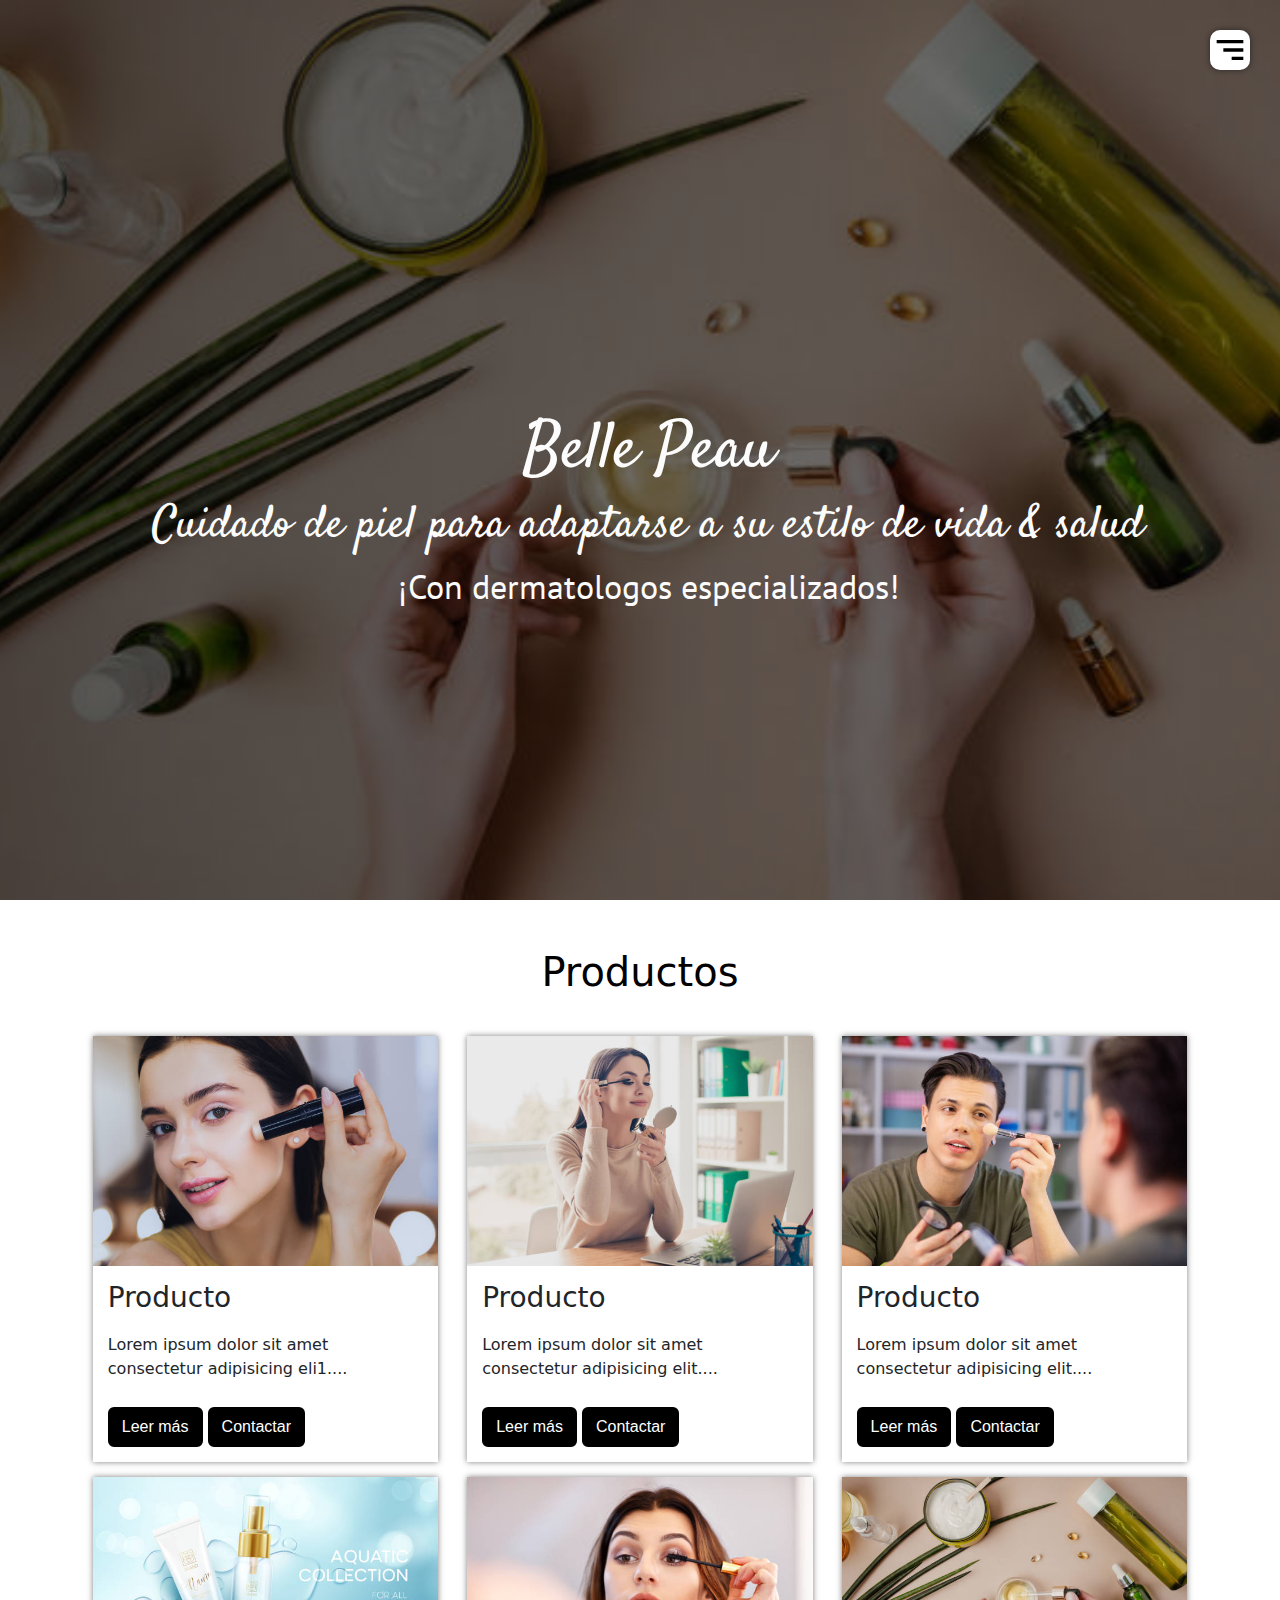
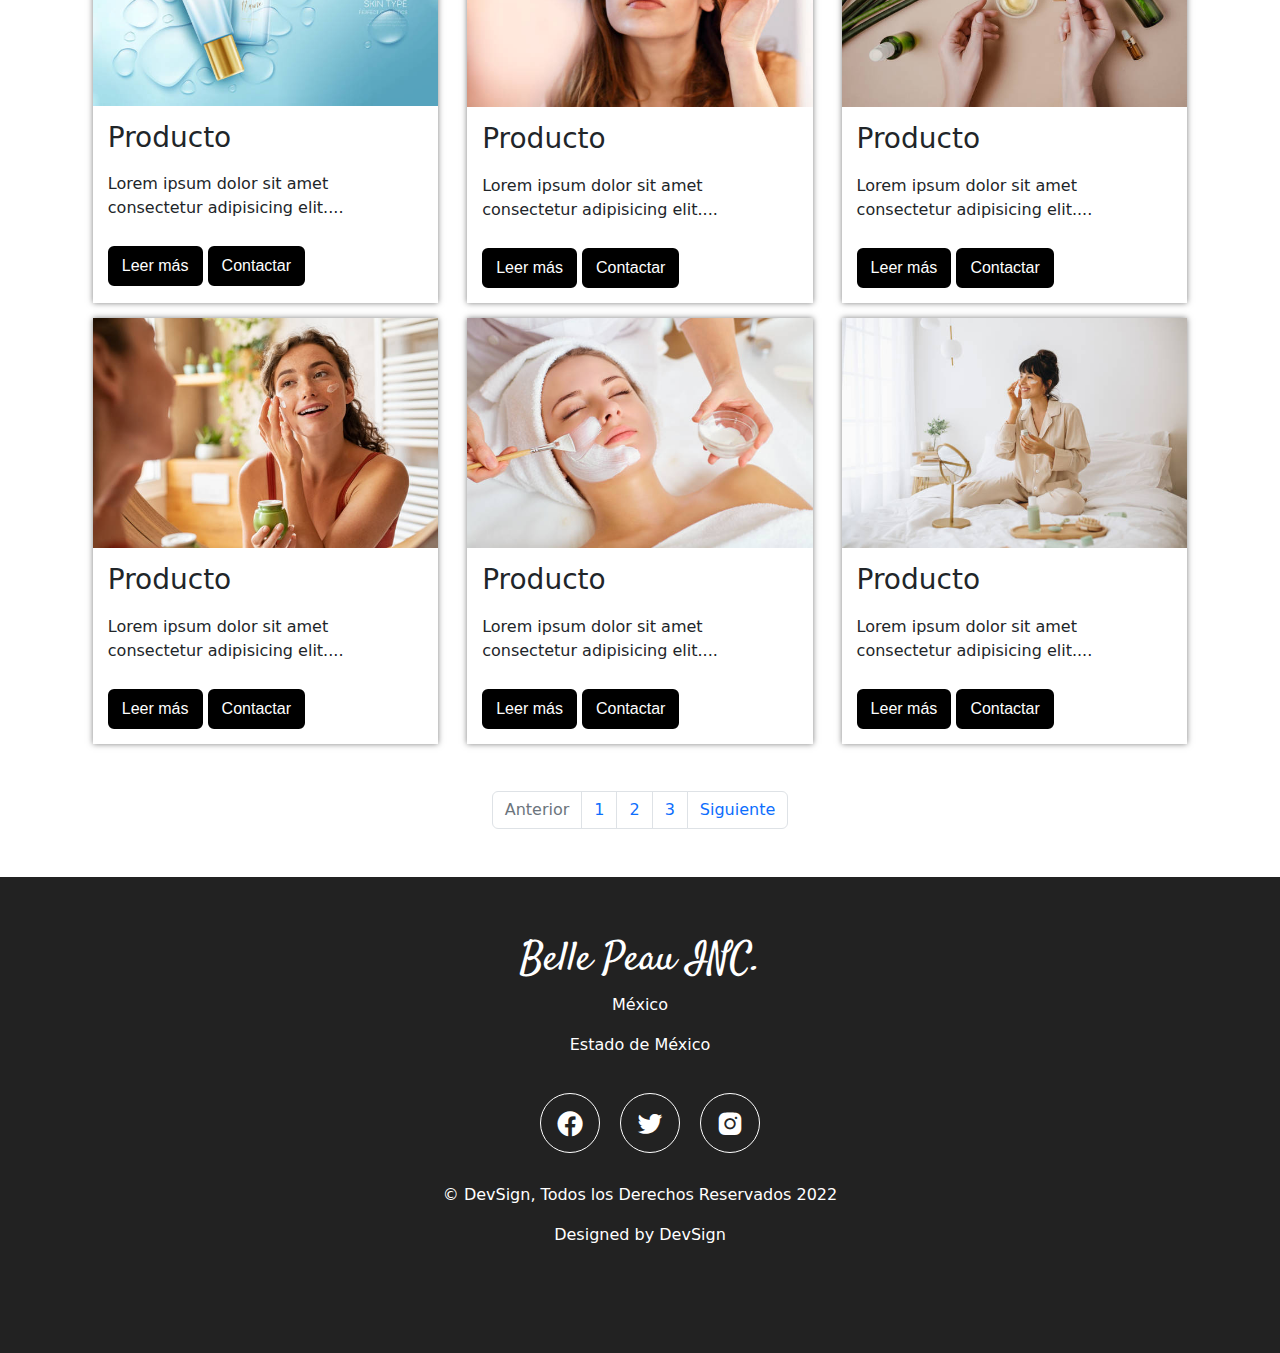
==== views/products/index.html @ 15f1b6f7 "Formularios del Login" ====
<!DOCTYPE html>
<html lang="en">
<head>
    <meta charset="UTF-8">
    <meta http-equiv="X-UA-Compatible" content="IE=edge">
    <meta name="viewport" content="width=device-width, initial-scale=1.0">
    <title>Belle Peau</title>
    <link rel="shortcut icon" href="../../public/img/logo.jpeg">
    <link rel="stylesheet" href="../../public/css/estilos.css">
    <link href='https://unpkg.com/boxicons@2.1.4/css/boxicons.min.css' rel='stylesheet'>

    <link rel="stylesheet" type="text/css"
        href="https://fonts.googleapis.com/css?family=Satisfy|Bree+Serif|Candal|PT+Sans">
    <link rel="stylesheet" type="text/css" href="../../public/fonts/font-awesome.min.css">
    <link rel="preconnect" href="https://fonts.googleapis.com">
    <link rel="preconnect" href="https://fonts.gstatic.com" crossorigin>
    <link href="https://fonts.googleapis.com/css2?family=Open+Sans:wght@300;400;700&display=swap" rel="stylesheet">

    <!-- https://getbootstrap.com/docs/5.2/getting-started/download/ -->
    <link rel="stylesheet" href="../../public/css/bootstrap-5.2.2-dist/css/bootstrap.min.css">
    <script src="./public/css/bootstrap-5.2.2-dist/js/bootstrap.bundle.min.js"></script>
	
</head>
<body>

<!-- HEADER -->
    <header class="header" id="inicio">
        <img src="../../public/img/hamburguesa.svg" alt="" class="hamburger">
        <nav class="menu-navegacion">
            <a href="../../index.html#inicio">Inicio</a>
            <a href="#quienessomos">¿Quiénes somos?</a>
            <a href="#antecedentes">Antecedentes</a>
            <a href="#mision">Misión</a>
            <a href="#vision">Visión</a>
            <a href="../../views/products/index.html">Productos</a>
            <a href="#contacto">Contacto</a>
            <a href="../../views/auth/sign-in.html#login">Iniciar Sesión</a>
        </nav>
        <div class="contenedor head">
            <h1 class="logo-name">Belle Peau</h1>
            <h2>Cuidado de piel para adaptarse a su estilo de vida & salud</h2>
            <p>¡Con dermatologos especializados!</p>
        </div>
    </header>
<!-- / HEADER -->
    <main>
        <section class="productos" id="portafolio">
            <div class="contenedor">
                <h2 class="subtitulo mt-5" id="productos">Productos</h2>

                <div class="contenedor-grid">
                    <div class="grid-group">
                        <img src="../../public/img/20.png" alt="" class="group-img">
                        <div class="group-text">
                            <h3>Producto</h3>
                            <p>Lorem ipsum dolor sit amet consectetur adipisicing eli1....</p>
                            <button class="boton boton-000"><a href="show.html?producto=2065#menu" class="text-decoration-none text-reset">Leer más</a></button>
                            <button class="boton boton-000">Contactar</button>
                        </div>
                    </div>
                    <div class="grid-group">
                        <img src="../../public/img/21.png" alt="" class="group-img">
                        <div class="group-text">
                            <h3>Producto</h3>
                            <p>Lorem ipsum dolor sit amet consectetur adipisicing elit....</p>
                            <button class="boton boton-000"><a href="show.html?producto=2065#menu" class="text-decoration-none text-reset">Leer más</a></button>
                            <button class="boton boton-000">Contactar</button>
                        </div>
                    </div>
                    <div class="grid-group">
                        <img src="../../public/img/28.png" alt="" class="group-img">
                        <div class="group-text">
                            <h3>Producto</h3>
                            <p>Lorem ipsum dolor sit amet consectetur adipisicing elit....</p>
                            <button class="boton boton-000"><a href="show.html?producto=2065#menu" class="text-decoration-none text-reset">Leer más</a></button>
                            <button class="boton boton-000">Contactar</button>
                        </div>
                    </div>
                    <div class="grid-group">
                        <img src="../../public/img/60.png" alt="" class="group-img">
                        <div class="group-text">
                            <h3>Producto</h3>
                            <p>Lorem ipsum dolor sit amet consectetur adipisicing elit....</p>
                            <button class="boton boton-000"><a href="show.html?producto=2065#menu" class="text-decoration-none text-reset">Leer más</a></button>
                            <button class="boton boton-000">Contactar</button>
                        </div>
                    </div>
                    <div class="grid-group">
                        <img src="../../public/img/34.png" alt="" class="group-img">
                        <div class="group-text">
                            <h3>Producto</h3>
                            <p>Lorem ipsum dolor sit amet consectetur adipisicing elit....</p>
                            <button class="boton boton-000"><a href="show.html?producto=2065#menu" class="text-decoration-none text-reset">Leer más</a></button>
                            <button class="boton boton-000">Contactar</button>
                        </div>
                    </div>
                    <div class="grid-group">
                        <img src="../../public/img/35.png" alt="" class="group-img">
                        <div class="group-text">
                            <h3>Producto</h3>
                            <p>Lorem ipsum dolor sit amet consectetur adipisicing elit....</p>
                            <button class="boton boton-000"><a href="show.html?producto=2065#menu" class="text-decoration-none text-reset">Leer más</a></button>
                            <button class="boton boton-000">Contactar</button>
                        </div>
                    </div>
                    <div class="grid-group">
                        <img src="../../public/img/36.png" alt="" class="group-img">
                        <div class="group-text">
                            <h3>Producto</h3>
                            <p>Lorem ipsum dolor sit amet consectetur adipisicing elit....</p>
                            <button class="boton boton-000"><a href="show.html?producto=2065#menu" class="text-decoration-none text-reset">Leer más</a></button>
                            <button class="boton boton-000">Contactar</button>
                        </div>
                    </div>
                    <div class="grid-group">
                        <img src="../../public/img/37.png" alt="" class="group-img">
                        <div class="group-text">
                            <h3>Producto</h3>
                            <p>Lorem ipsum dolor sit amet consectetur adipisicing elit....</p>
                            <button class="boton boton-000"><a href="show.html?producto=2065#menu" class="text-decoration-none text-reset">Leer más</a></button>
                            <button class="boton boton-000">Contactar</button>
                        </div>
                    </div>
                    <div class="grid-group">
                        <img src="../../public/img/44.png" alt="" class="group-img">
                        <div class="group-text">
                            <h3>Producto</h3>
                            <p>Lorem ipsum dolor sit amet consectetur adipisicing elit....</p>
                            <button class="boton boton-000"><a href="show.html?producto=2065#menu" class="text-decoration-none text-reset">Leer más</a></button>
                            <button class="boton boton-000">Contactar</button>
                        </div>
                    </div>
                </div>
                <div class="paginacion mb-5">
                    <nav aria-label="Page navigation example">
                        <ul class="pagination justify-content-center">
                            <li class="page-item disabled">
                                <a class="page-link">Anterior</a>
                            </li>
                            <li class="page-item"><a class="page-link" href="../../views/products/index.html#productos">1</a></li>
                            <li class="page-item"><a class="page-link" href="../../views/products/index.html#productos">2</a></li>
                            <li class="page-item"><a class="page-link" href="../../views/products/index.html#productos">3</a></li>
                            <li class="page-item">
                                <a class="page-link" href="#">Siguiente</a>
                            </li>
                        </ul>
                    </nav>
                </div>
            </div>
        </section>
        <section class="imagen-light">
            <img src="../../public/img/closeLight.svg" alt="" class="close">
            <img src="../../public/img/35.png" alt="" class="agregar-imagen">
        </section>
    </main>
    
<!-- FOOTER -->
    <footer id="contacto">
        <div class="contenedor footer-content">
            <div class="contact-us">
                <h2 class="brand text-center">Belle Peau INC.</h2>
                <p class="text-center">México</p>
                <p class="text-center">Estado de México</p>
            </div>
            <div class="social-media">
                <a href="./" class="social-media-icon">
                    <i class='bx bxl-facebook-circle'></i>
                </a>
                <a href="./" class="social-media-icon">
                    <i class='bx bxl-twitter'></i>
                </a>
                <a href="./" class="social-media-icon">
                    <i class='bx bxl-instagram-alt'></i>
                </a>
            </div>
            <div class="credits">
                <p class="text-center">&copy; DevSign, Todos los Derechos Reservados 2022</p>
                <p class="text-center">Designed by <a href="#">DevSign</a></p>
            </div>
        </div>
    </footer>
<!-- / FOOTER -->

<!-- JavaScript -->
    <script src="../../public/js/menu.js"></script>
    <script src="../../public/js/lightbox.js"></script>
<!-- / JavaScript -->

<!-- BOOTSTRAP -->
    <script src="https://cdn.jsdelivr.net/npm/@popperjs/core@2.11.6/dist/umd/popper.min.js" integrity="sha384-oBqDVmMz9ATKxIep9tiCxS/Z9fNfEXiDAYTujMAeBAsjFuCZSmKbSSUnQlmh/jp3" crossorigin="anonymous"></script>
    <script src="https://cdn.jsdelivr.net/npm/bootstrap@5.2.2/dist/js/bootstrap.min.js" integrity="sha384-IDwe1+LCz02ROU9k972gdyvl+AESN10+x7tBKgc9I5HFtuNz0wWnPclzo6p9vxnk" crossorigin="anonymous"></script>
<!-- / BOOTSTRAP -->

</body>
</html>
---- public/css/estilos.css ----
*{
    margin: 0;
    padding: 0;
    box-sizing: border-box;
}
:root{
    scroll-behavior: smooth;
}

body{
    line-height: 1.52;
    color: #717f86;
    font-size: 16px;
	font-family: 'Open Sans', sans-serif;
    font-weight: 400;
}
.header{
    font-size: 1.25rem;
    padding-top: 1.5rem;
    padding-bottom: 1.5rem;
    padding-left: 1rem;
}
    .header a{
        margin-left: 20px;
    }
    /* BOTONES */
    .boton {
        padding-top: 0.375rem;
        padding-bottom: 0.375rem;
        padding-right: 0.75rem;
        padding-left: 0.75rem;
        font-size: 1rem;
        font-family: 'Roboto', sans-serif;
        font-weight: normal;
        border-radius: 0.375rem;
        border: 2px solid;
        cursor: pointer;
    }
        .boton-000{
            background-color:  #000;
            color: #fff;
            border-color: #000;
        }
        .boton-000:hover{
            background-color: #fff;
            color: #000;
        }
        .boton-222{
            background-color:  #222;
            color: #fff;
            border-color: #222;
        }
        .boton-222:hover{
            background-color: #fff;
            color: #222;
        }

.contenedor{
    width: 90%;
    max-width: 1200px;
    overflow: hidden;
    margin: auto;
}

header{
    height: 100vh;
    background-image: linear-gradient(to right, rgba(0, 0, 0, 0.61) 0%, rgba(0, 0, 0, 0.5) 100%), url(../img/35.png);
    background-repeat: no-repeat;
    background-size: cover;
    background-attachment: fixed;
    background-position: center;
}
.logo-name{
    font-family: 'Satisfy', sans-serif;
    font-size: 65px;
    margin-top: 140px;
    color: #fcfcfc;
    font-weight: 500;
}
.head{
    text-align: center;
    padding: 0;
    height: 100%;
    display: flex;
    justify-content: center;
    align-items: center;
    flex-direction: column;
    color: #fff;
    font-family: 'Satisfy', sans-serif;
    font-size: 45px;
}
    .head h2{
        font-size: 45px;
        color: #fcfcfc;
        font-weight: 500;
    }
    .head p{
        font-family: 'PT Sans', sans-serif;
        color: #fcfcfc;
        font-size: 34px;
    }
    .head p{
        font-family: 'PT Sans', sans-serif;
        color: #fcfcfc;
        font-size: 34px;
    }
.head .search input{
    background: rgba(0, 0, 0, 0.247);
    font-size: 20px;
}

.hamburger{
    position: fixed;
    top: 30px;
    right: 30px;
    background: #fff;
    width: 40px;
    height: 40px;
    cursor: pointer;
    border-radius: 10px;
    box-shadow: 0 0 6px rgba(0, 0, 0, .5);
}

.menu-navegacion{
    position: fixed;
    top: 0;
    right: 0;
    width: 30vw;
    height: 100%;
    background-image: linear-gradient(to top, #101011 0%, rgba(0,0,0) 100%);
    display: flex;
    flex-direction: column;
    justify-content: space-evenly;
    align-items: center;
    transition: transform .3s ease-in-out;
    transform: translate(110%);
    box-shadow: 0 0 6px rgba(0, 0, 0, .5);
}
.menu-navegacion a{
    color: #fff;
    text-decoration: none;
    text-align: center;
}
    .menu-navegacion a:hover{
        color: #fff;
        font-weight: bold;
    }

.spread{
    transform: translate(0);
}

.titulo{
    font-size: 60px;
    margin-bottom: 15px;
}

.copy{
    font-weight: 300;
    font-size: 25px;
}

/* Nuestro  servicio */
.subtitulo{
    text-align: center;
    font-weight: 300;
    color: #000000;
    margin-bottom: 40px;
    font-size: 40px;
}

.contenedor-servicio{
    display: flex;
    justify-content: space-evenly;
    align-items: center;
    flex-wrap: wrap;
}

.contenedor-servicio img{
    width: 40%;
}

.checklist-servicio{
    width: 45%;
}

.service{
    margin-bottom: 20px;
}

.n-service{
    margin-bottom: 7px;
    color: #9f8ad0;
}

.number{
    display: inline-block;
    background-image: linear-gradient(to top, #a18cd1 0%, #fbc2eb 100%);
    width: 30px;
    height: 30px;
    color: #fff;
    text-align: center;
    border-radius: 50%;
    font-weight: 700;
    line-height: 30px;
    margin-right: 5px;
}

.gallery{
    background: #f2f2f2;
}

.contenedor-galeria{
    display: flex;
    justify-content: space-evenly;
    flex-wrap: wrap;
}
/* PRODUCTOS */
.productos{
    background: #fff;
}
.contenedor-grid{
    display: flex;
    justify-content: space-evenly;
    flex-wrap: wrap;
}
.contenedor-grid .grid-group{
    background-color: #fff;
    object-fit: cover;
    width: 30%;
    display: block;
    margin-bottom: 15px;
    box-shadow: 0 0 6px rgba(0, 0, 0, .5);
}
    .grid-group .group-img{
        width: 100%;
        cursor: pointer;
    }
    .grid-group .group-text{
        margin: 15px;
    }
        .group-text p{
            padding-top: 10px;
            padding-bottom: 10px;
        }
.paginacion{
    margin-top: 2rem;
}
/* / PRODUCTOS */
.img-galeria{
    object-fit: cover;
    width: 30%;
    display: block;
    margin-bottom: 15px;
    box-shadow: 0 0 6px rgba(0, 0, 0, .5);
    cursor: pointer;
}
.imagen-light{
    position: fixed;
    background: rgba(0, 0, 0, .6);
    width: 100%;
    height: 100%;
    top: 0;
    left: 0;
    display: flex;
    justify-content: center;
    align-items: center;
    transform: translate(100%);
    transition: tran sform .2s ease-in-outx;
}

.show{
    transform: translate(0);
}
.agregar-imagen{
    object-fit: cover;
    width: 60%;
    border-radius: 10px;
    transform: scale(0);
    transition: transform .3s .2;
}

.showImage{
    transform: scale(1);
}

.close{
    position: absolute;
    top: 15px;
    right: 15px;
    width: 40px;
    cursor: pointer;
}

.experts{
    display: flex;
    justify-content: space-evenly;
    align-items: center;
    flex-wrap: wrap;
}
.cont-expert{
    width: 30%;
    text-align: center;
    margin-bottom: 20px;
}

.cont-expert img{
    width: 80%;
    display: block;
    margin: 0 auto;
}

.n-expert{
    display: inline-block;
    margin-top: 20px;
    width: 100%;
    font-weight: 400;
}

/* Footer */

footer{
    background: #222;
    padding-bottom: 0.1px;
}

.footer-content{
    display: flex;
    justify-content: space-between;
    align-items: center;
    flex-wrap: wrap;
    padding-top: 60px;
    padding-bottom: 40px;
}

.contact-us{
    width: 100%;
    color: #fff;
}

.brand{
    font-weight: 500;
    font-size: 40px;
    font-family: 'Satisfy', sans-serif;
}

.brand+p{
    font-weight: 500;
}

.social-media{
    width: 100%;
    display: flex;
    justify-content: center;
    margin-top: 20px;
}
.social-media-icon{
    display: inline-block;
    margin-left: 20px;
    width: 60px;
    height: 60px;
    border: 1px solid #fff;
    border-radius: 50%;
    text-align: center;
    color: #fff;
}

.social-media-icon:hover{
    background: #fff;
    color: #222;
}

.social-media-icon i{
    font-size: 30px;
    line-height: 60px;
}
.credits{
    width: 100%;
    color: #fff;
    padding-top: 30px;
    padding-bottom: 50px;
}
.credits a{
    text-decoration: none;
    color: #fff;
}

.line{
    width: 90%;
    max-width: 1200px;
    margin: 0 auto;
    height: 2px;
    background: #fff;
    margin-bottom: 60px;
}

.logo200{
    width: 200px;
    height: 200px;
}
.col-centered{
    float: none; margin: 0 auto; 
}

@media screen and (max-width: 900px){
    .contenedor-grid .grid-group{
        width: 45%;
    }
}
@media screen and (max-width:800px){
    .menu-navegacion{
        width: 50vw;
    }

    .titulo{
        font-size: 40px;
    }
    .contenedor-servicio img{
        width: 80%;
        margin-bottom: 40px;
    }

    .checklist-servicio{
        width: 80%;
    }

    .service{
        margin-bottom: 30px;
    }

    .agregar-imagen{
        width: 80%;
    }

    .img-galeria{
        width: 45%;
    }

    .cont-expert{
        width: 80%;
    }

    .footer-content{
        justify-content: center;
    }

    .social-media {
        width: 80%;
        justify-content: space-evenly;
    }

    .social-media-icon{
        margin-left: 0;
    }

    .social-media i{
        margin-left: 0;
    }

    .contact-us{
        text-align: center;
        width: 80%;
        margin-bottom: 40px;
    }
}
@media screen and (max-width:720px){
    .contenedor-grid .grid-group{
        width: 95%;
    }
}
@media screen and (max-width:540px){
}
@media screen and (max-width:300px){
    .menu-navegacion{
        width: 65vw;
    }

    .hamburger{
        top: 20px;
        right: 20px;
    }

    .titulo{
        font-size: 30px;
    }

    .subtitulo{
        font-size: 30px;
    }

    .agregar-imagen{
        width: 95%;
    }

    .img-galeria{
        width: 95%;
    }

    .social-media{
        width: 100%;
    }

    .contact-us{
        width: 90%;
    }
}
/* ESTILOS TIPO TAILWINDCSS */
.text-left{
    text-align: left;
}
.text-center{
    text-align: center;
}
.text-right{
    text-align: right;
}
.text-justify{
    text-align: justify;
}
.text-start{
    text-align: start;
}
.text-end{
    text-align: end;
}
/* PADDING */
    /* TOP */
        .pt-2{padding-top: 0.5rem;}
        .pt-4{padding-top: 1rem;}
        .pt-5{padding-top: 1.25rem;}
    /* BOTTOM */
        .pb-2{padding-bottom: 0.5rem;}
        .pb-4{padding-bottom: 1rem;}
        .pb-5{padding-bottom: 1.25rem;}
/* MARGIN */
    /* TOP */
        .mt-5{margin-top: 1.25rem;}
    /* BOTTOM */
        .mb-5{margin-bottom: 1.25rem;}
/* ESTILOS CSS FUERA DE CURSO */
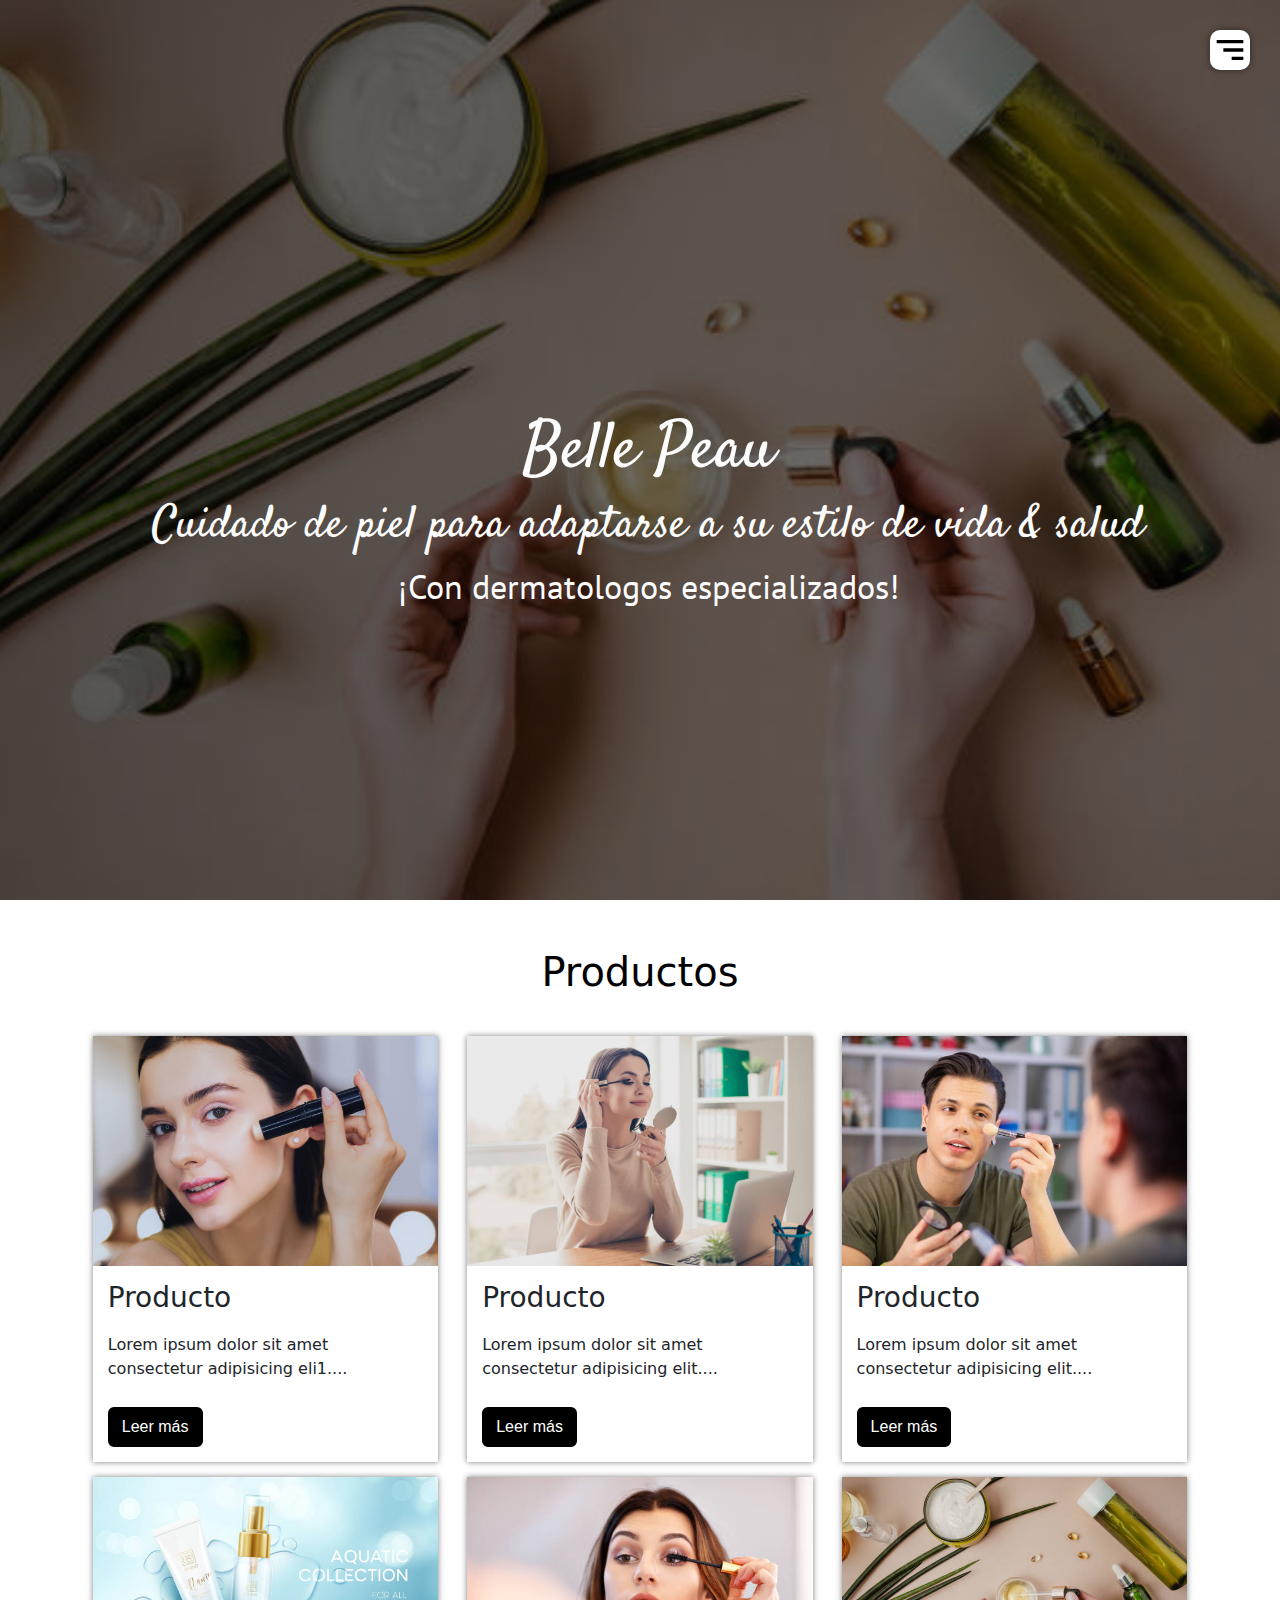
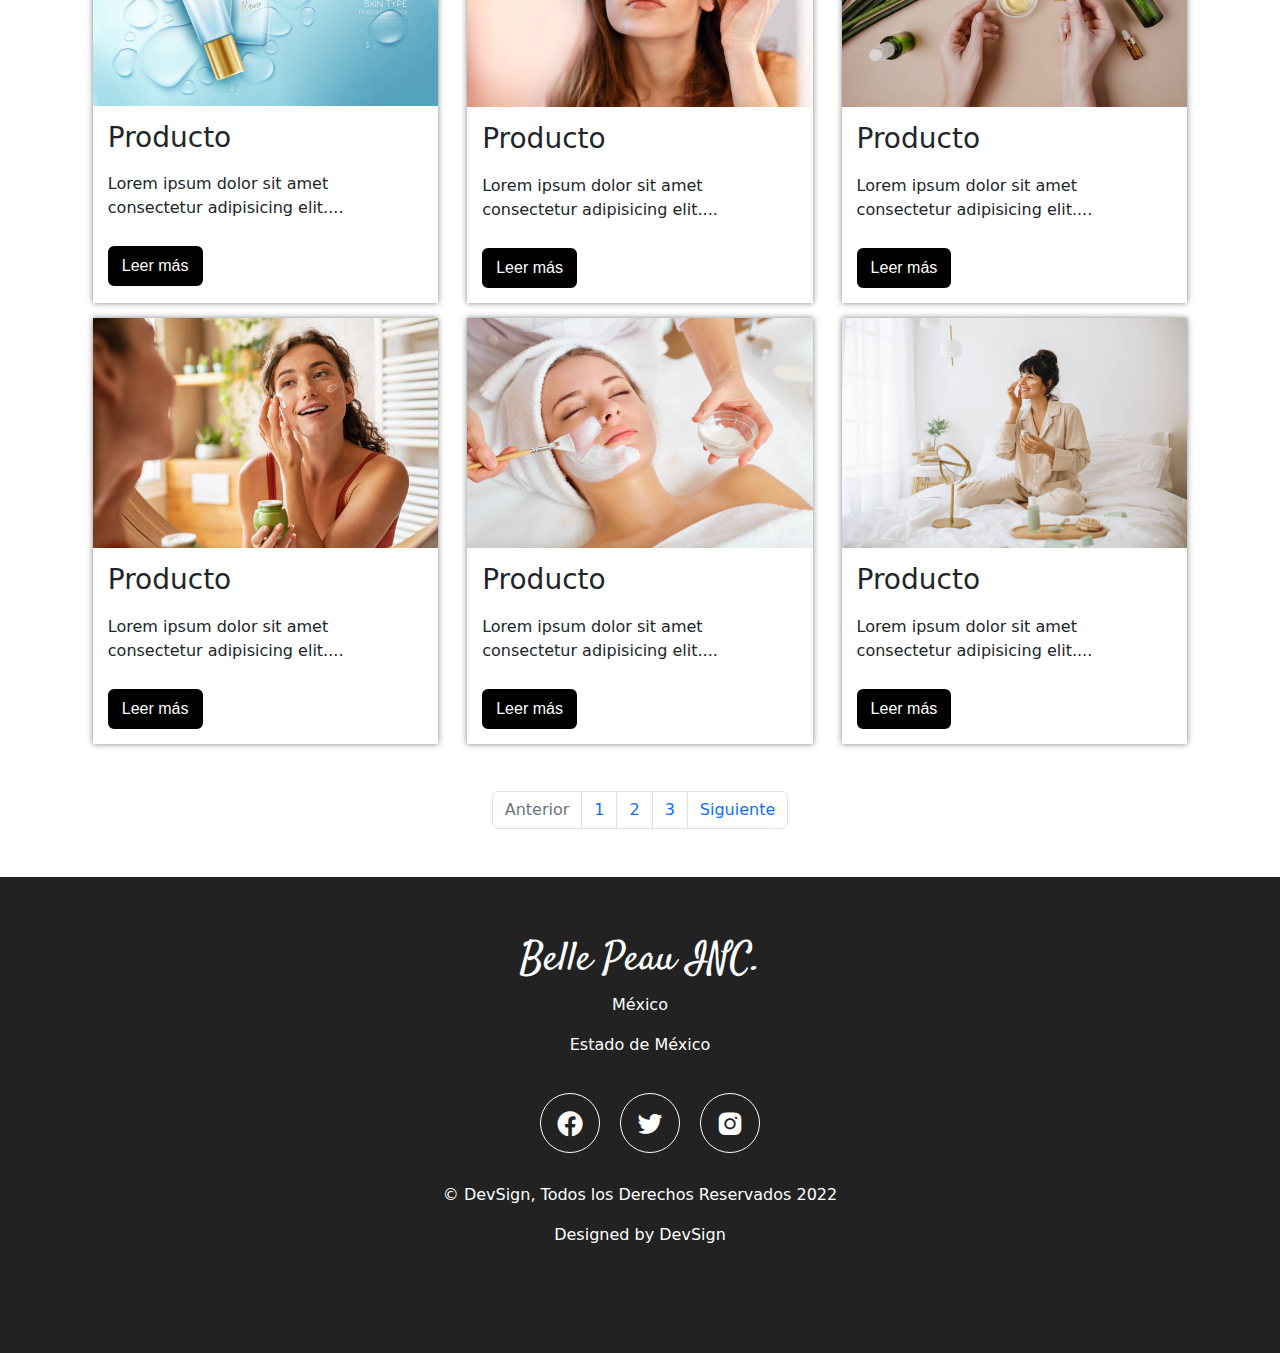
==== commit 1f8edba1: "Correciones del logueo" ====
--- a/views/products/index.html
+++ b/views/products/index.html
@@ -55,7 +55,6 @@
                             <h3>Producto</h3>
                             <p>Lorem ipsum dolor sit amet consectetur adipisicing eli1....</p>
                             <button class="boton boton-000"><a href="show.html?producto=2065#menu" class="text-decoration-none text-reset">Leer más</a></button>
-                            <button class="boton boton-000">Contactar</button>
                         </div>
                     </div>
                     <div class="grid-group">
@@ -64,7 +63,6 @@
                             <h3>Producto</h3>
                             <p>Lorem ipsum dolor sit amet consectetur adipisicing elit....</p>
                             <button class="boton boton-000"><a href="show.html?producto=2065#menu" class="text-decoration-none text-reset">Leer más</a></button>
-                            <button class="boton boton-000">Contactar</button>
                         </div>
                     </div>
                     <div class="grid-group">
@@ -73,7 +71,6 @@
                             <h3>Producto</h3>
                             <p>Lorem ipsum dolor sit amet consectetur adipisicing elit....</p>
                             <button class="boton boton-000"><a href="show.html?producto=2065#menu" class="text-decoration-none text-reset">Leer más</a></button>
-                            <button class="boton boton-000">Contactar</button>
                         </div>
                     </div>
                     <div class="grid-group">
@@ -82,7 +79,6 @@
                             <h3>Producto</h3>
                             <p>Lorem ipsum dolor sit amet consectetur adipisicing elit....</p>
                             <button class="boton boton-000"><a href="show.html?producto=2065#menu" class="text-decoration-none text-reset">Leer más</a></button>
-                            <button class="boton boton-000">Contactar</button>
                         </div>
                     </div>
                     <div class="grid-group">
@@ -91,7 +87,6 @@
                             <h3>Producto</h3>
                             <p>Lorem ipsum dolor sit amet consectetur adipisicing elit....</p>
                             <button class="boton boton-000"><a href="show.html?producto=2065#menu" class="text-decoration-none text-reset">Leer más</a></button>
-                            <button class="boton boton-000">Contactar</button>
                         </div>
                     </div>
                     <div class="grid-group">
@@ -100,7 +95,6 @@
                             <h3>Producto</h3>
                             <p>Lorem ipsum dolor sit amet consectetur adipisicing elit....</p>
                             <button class="boton boton-000"><a href="show.html?producto=2065#menu" class="text-decoration-none text-reset">Leer más</a></button>
-                            <button class="boton boton-000">Contactar</button>
                         </div>
                     </div>
                     <div class="grid-group">
@@ -109,7 +103,6 @@
                             <h3>Producto</h3>
                             <p>Lorem ipsum dolor sit amet consectetur adipisicing elit....</p>
                             <button class="boton boton-000"><a href="show.html?producto=2065#menu" class="text-decoration-none text-reset">Leer más</a></button>
-                            <button class="boton boton-000">Contactar</button>
                         </div>
                     </div>
                     <div class="grid-group">
@@ -118,7 +111,6 @@
                             <h3>Producto</h3>
                             <p>Lorem ipsum dolor sit amet consectetur adipisicing elit....</p>
                             <button class="boton boton-000"><a href="show.html?producto=2065#menu" class="text-decoration-none text-reset">Leer más</a></button>
-                            <button class="boton boton-000">Contactar</button>
                         </div>
                     </div>
                     <div class="grid-group">
@@ -127,7 +119,6 @@
                             <h3>Producto</h3>
                             <p>Lorem ipsum dolor sit amet consectetur adipisicing elit....</p>
                             <button class="boton boton-000"><a href="show.html?producto=2065#menu" class="text-decoration-none text-reset">Leer más</a></button>
-                            <button class="boton boton-000">Contactar</button>
                         </div>
                     </div>
                 </div>
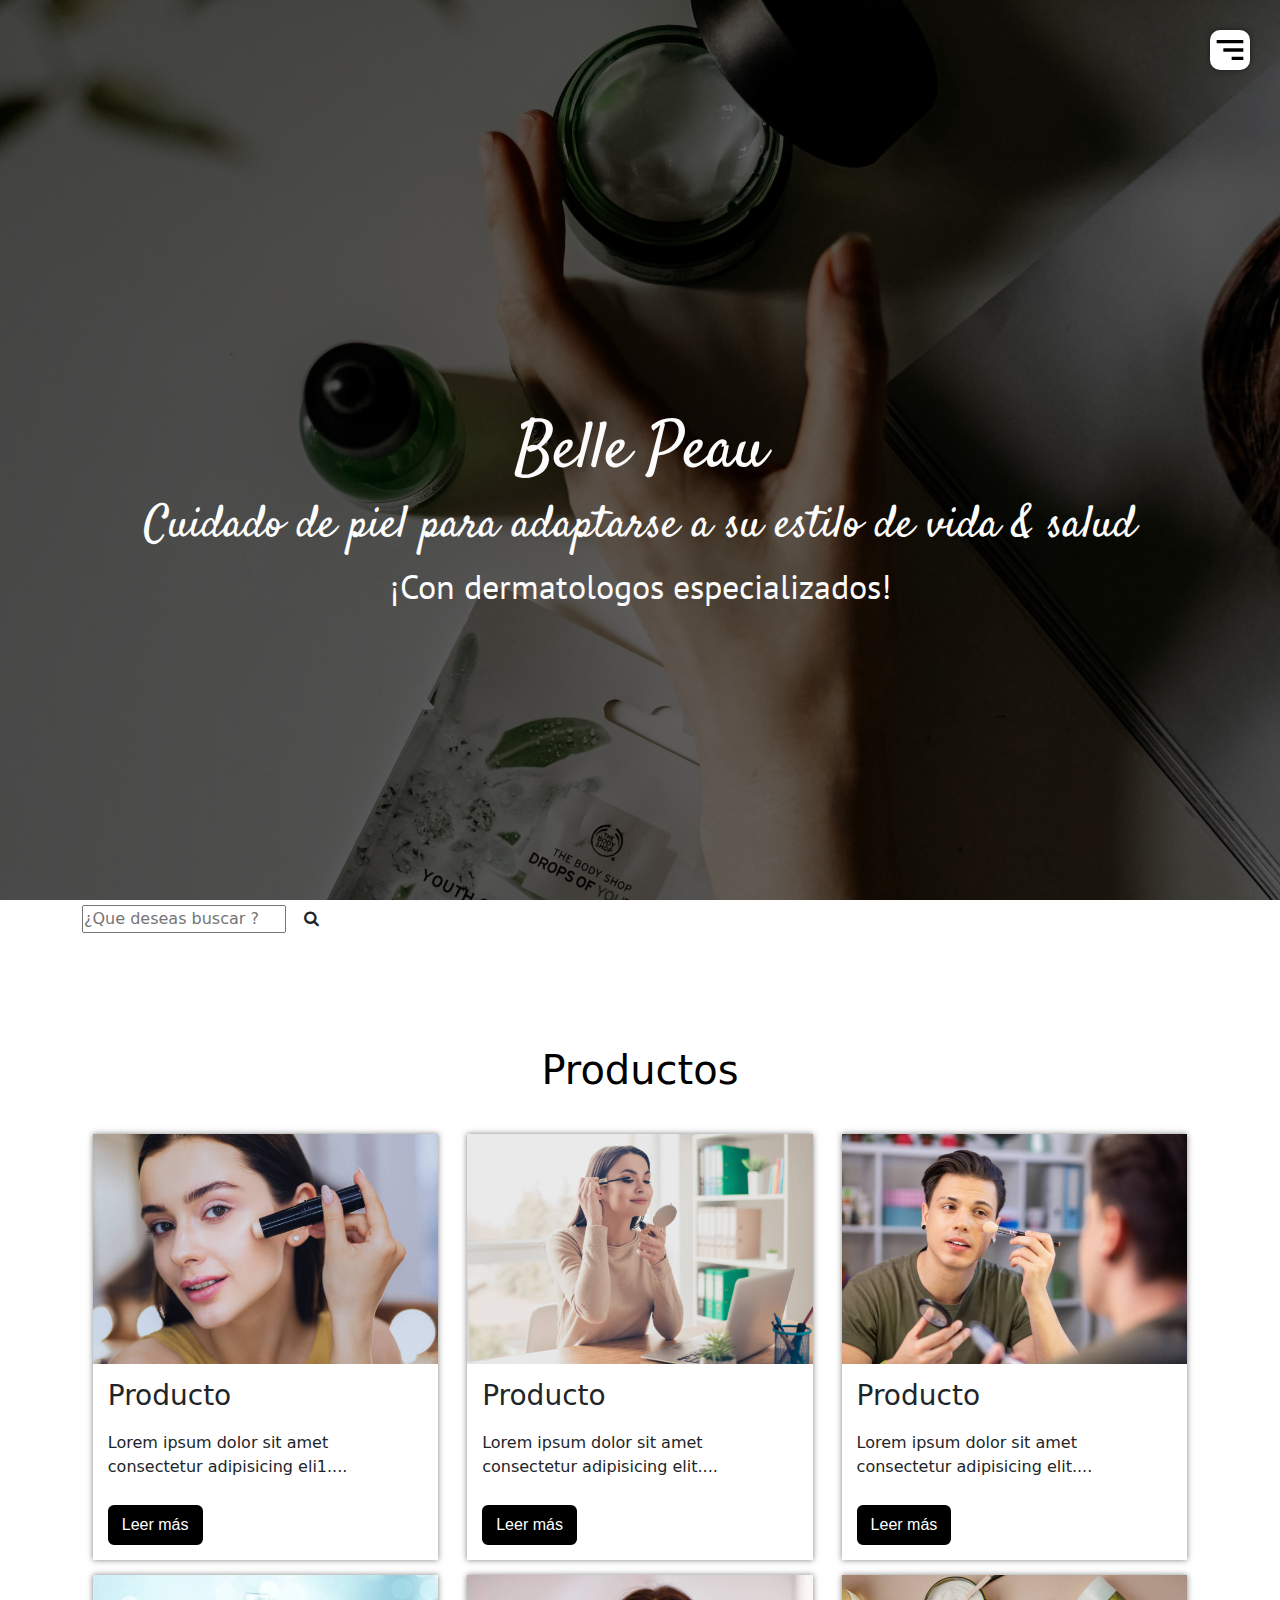
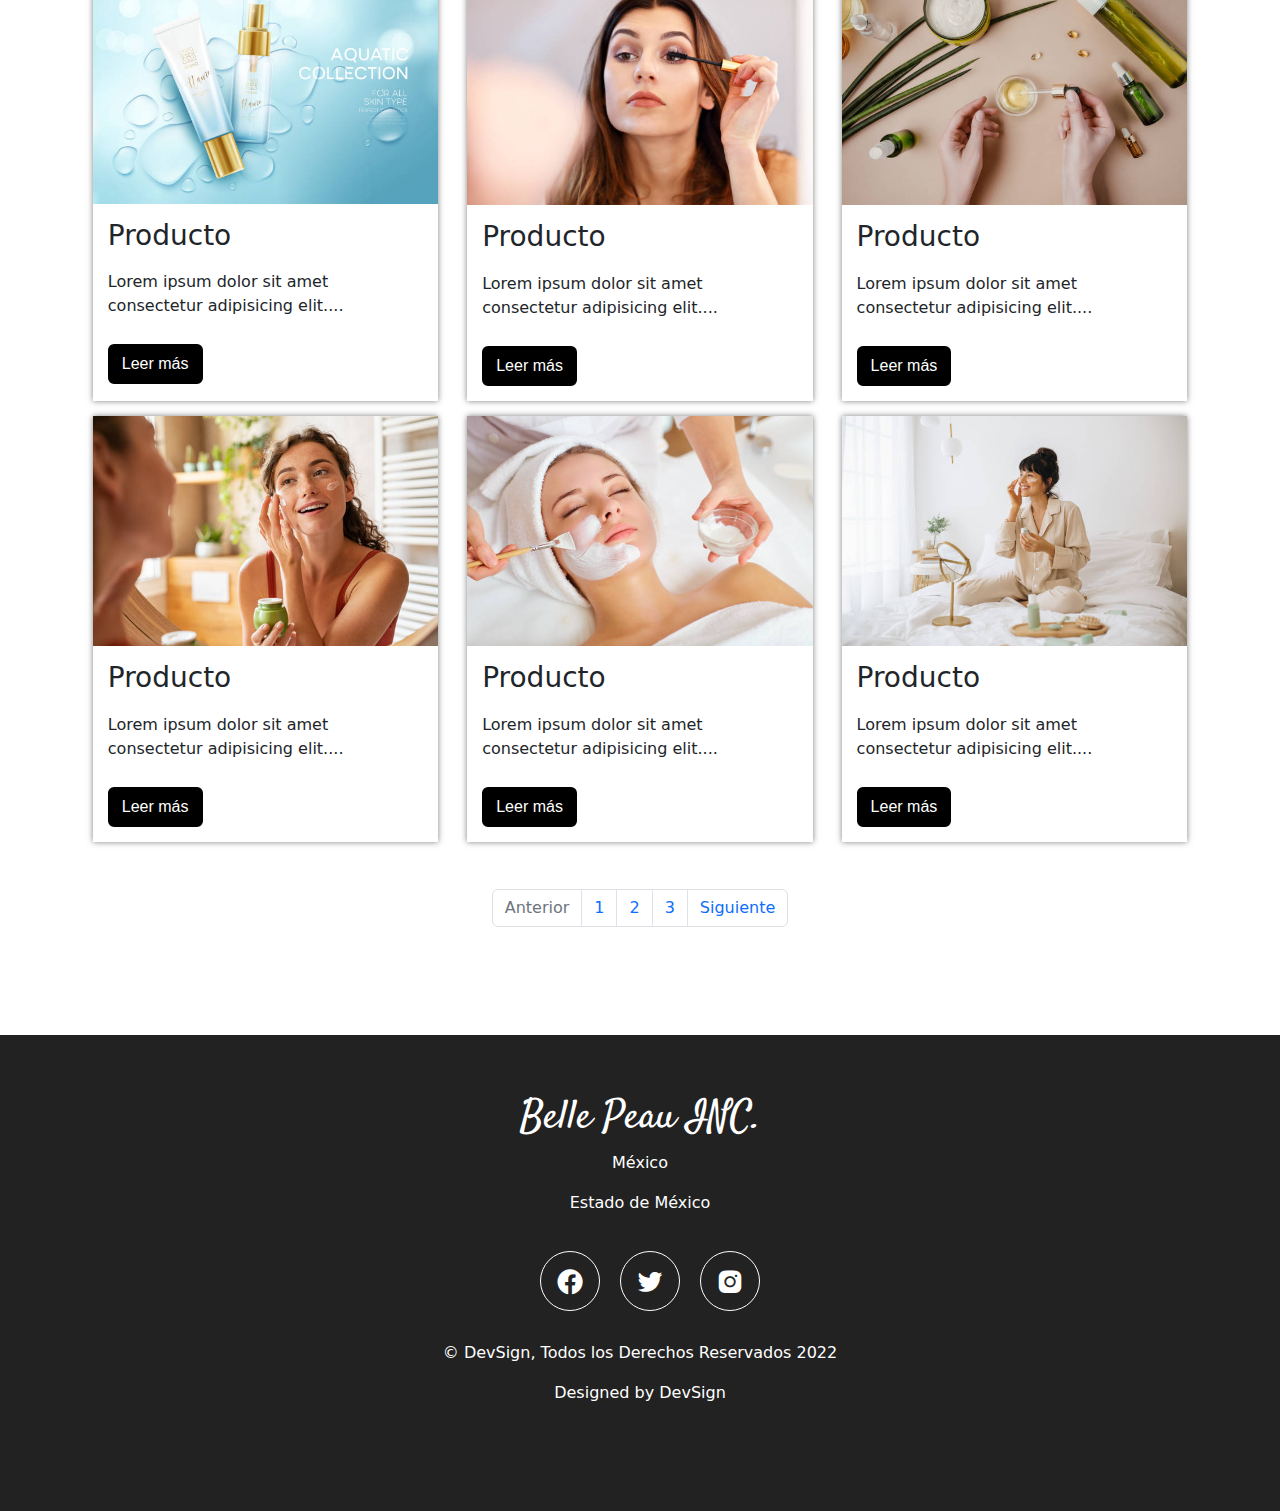
==== commit de6d26bf: "Update index.html" ====
--- a/views/products/index.html
+++ b/views/products/index.html
@@ -43,6 +43,14 @@
         </div>
     </header>
 <!-- / HEADER -->
+	<!--Buscador -->
+        <div class="container" id="Buscar">
+            <input type="text" placeholder="¿Que deseas buscar ?">
+            <div class="btn">
+                <i class="fa fa-search"></i>
+            </div>
+        </div>
+        </div>
     <main>
         <section class="productos" id="portafolio">
             <div class="contenedor">
@@ -183,4 +191,4 @@
 <!-- / BOOTSTRAP -->
 
 </body>
-</html>+</html>
--- a/public/css/estilos.css
+++ b/public/css/estilos.css
@@ -14,15 +14,6 @@
 	font-family: 'Open Sans', sans-serif;
     font-weight: 400;
 }
-.header{
-    font-size: 1.25rem;
-    padding-top: 1.5rem;
-    padding-bottom: 1.5rem;
-    padding-left: 1rem;
-}
-    .header a{
-        margin-left: 20px;
-    }
     /* BOTONES */
     .boton {
         padding-top: 0.375rem;
@@ -34,7 +25,6 @@
         font-weight: normal;
         border-radius: 0.375rem;
         border: 2px solid;
-        cursor: pointer;
     }
         .boton-000{
             background-color:  #000;
@@ -60,11 +50,12 @@
     max-width: 1200px;
     overflow: hidden;
     margin: auto;
+    padding: 60px 0;
 }
 
 header{
     height: 100vh;
-    background-image: linear-gradient(to right, rgba(0, 0, 0, 0.61) 0%, rgba(0, 0, 0, 0.5) 100%), url(../img/35.png);
+    background-image: linear-gradient(to right, rgba(0, 0, 0, 0.61) 0%, rgba(0, 0, 0, 0.5) 100%), url(../img/pieli.jpg);
     background-repeat: no-repeat;
     background-size: cover;
     background-attachment: fixed;
@@ -190,12 +181,12 @@
 
 .n-service{
     margin-bottom: 7px;
-    color: #9f8ad0;
+    color: #282828;
 }
 
 .number{
     display: inline-block;
-    background-image: linear-gradient(to top, #a18cd1 0%, #fbc2eb 100%);
+    background-image: linear-gradient(to top, #404040 0%, #c6c6c6 100%);
     width: 30px;
     height: 30px;
     color: #fff;
@@ -248,6 +239,7 @@
 }
 /* / PRODUCTOS */
 .img-galeria{
+    border-radius: 5px;
     object-fit: cover;
     width: 30%;
     display: block;
@@ -305,6 +297,7 @@
 }
 
 .cont-expert img{
+    border-radius: 5px;
     width: 80%;
     display: block;
     margin: 0 auto;
@@ -393,14 +386,7 @@
     background: #fff;
     margin-bottom: 60px;
 }
-
-.logo200{
-    width: 200px;
-    height: 200px;
-}
-.col-centered{
-    float: none; margin: 0 auto; 
-}
+ 
 
 @media screen and (max-width: 900px){
     .contenedor-grid .grid-group{
@@ -500,6 +486,7 @@
         width: 100%;
     }
 
+    
     .contact-us{
         width: 90%;
     }
@@ -523,18 +510,24 @@
 .text-end{
     text-align: end;
 }
-/* PADDING */
-    /* TOP */
-        .pt-2{padding-top: 0.5rem;}
-        .pt-4{padding-top: 1rem;}
-        .pt-5{padding-top: 1.25rem;}
-    /* BOTTOM */
-        .pb-2{padding-bottom: 0.5rem;}
-        .pb-4{padding-bottom: 1rem;}
-        .pb-5{padding-bottom: 1.25rem;}
-/* MARGIN */
-    /* TOP */
-        .mt-5{margin-top: 1.25rem;}
-    /* BOTTOM */
-        .mb-5{margin-bottom: 1.25rem;}
+
+.pt-2{
+    padding-top: 0.5rem;
+}
+.pt-4{
+    padding-top: 1rem;
+}
+.pt-5{
+    padding-top: 1.25rem;
+}
+
+.pb-2{
+    padding-bottom: 0.5rem;
+}
+.pb-4{
+    padding-bottom: 1rem;
+}
+.pb-5{
+    padding-bottom: 1.25rem;
+}
 /* ESTILOS CSS FUERA DE CURSO */
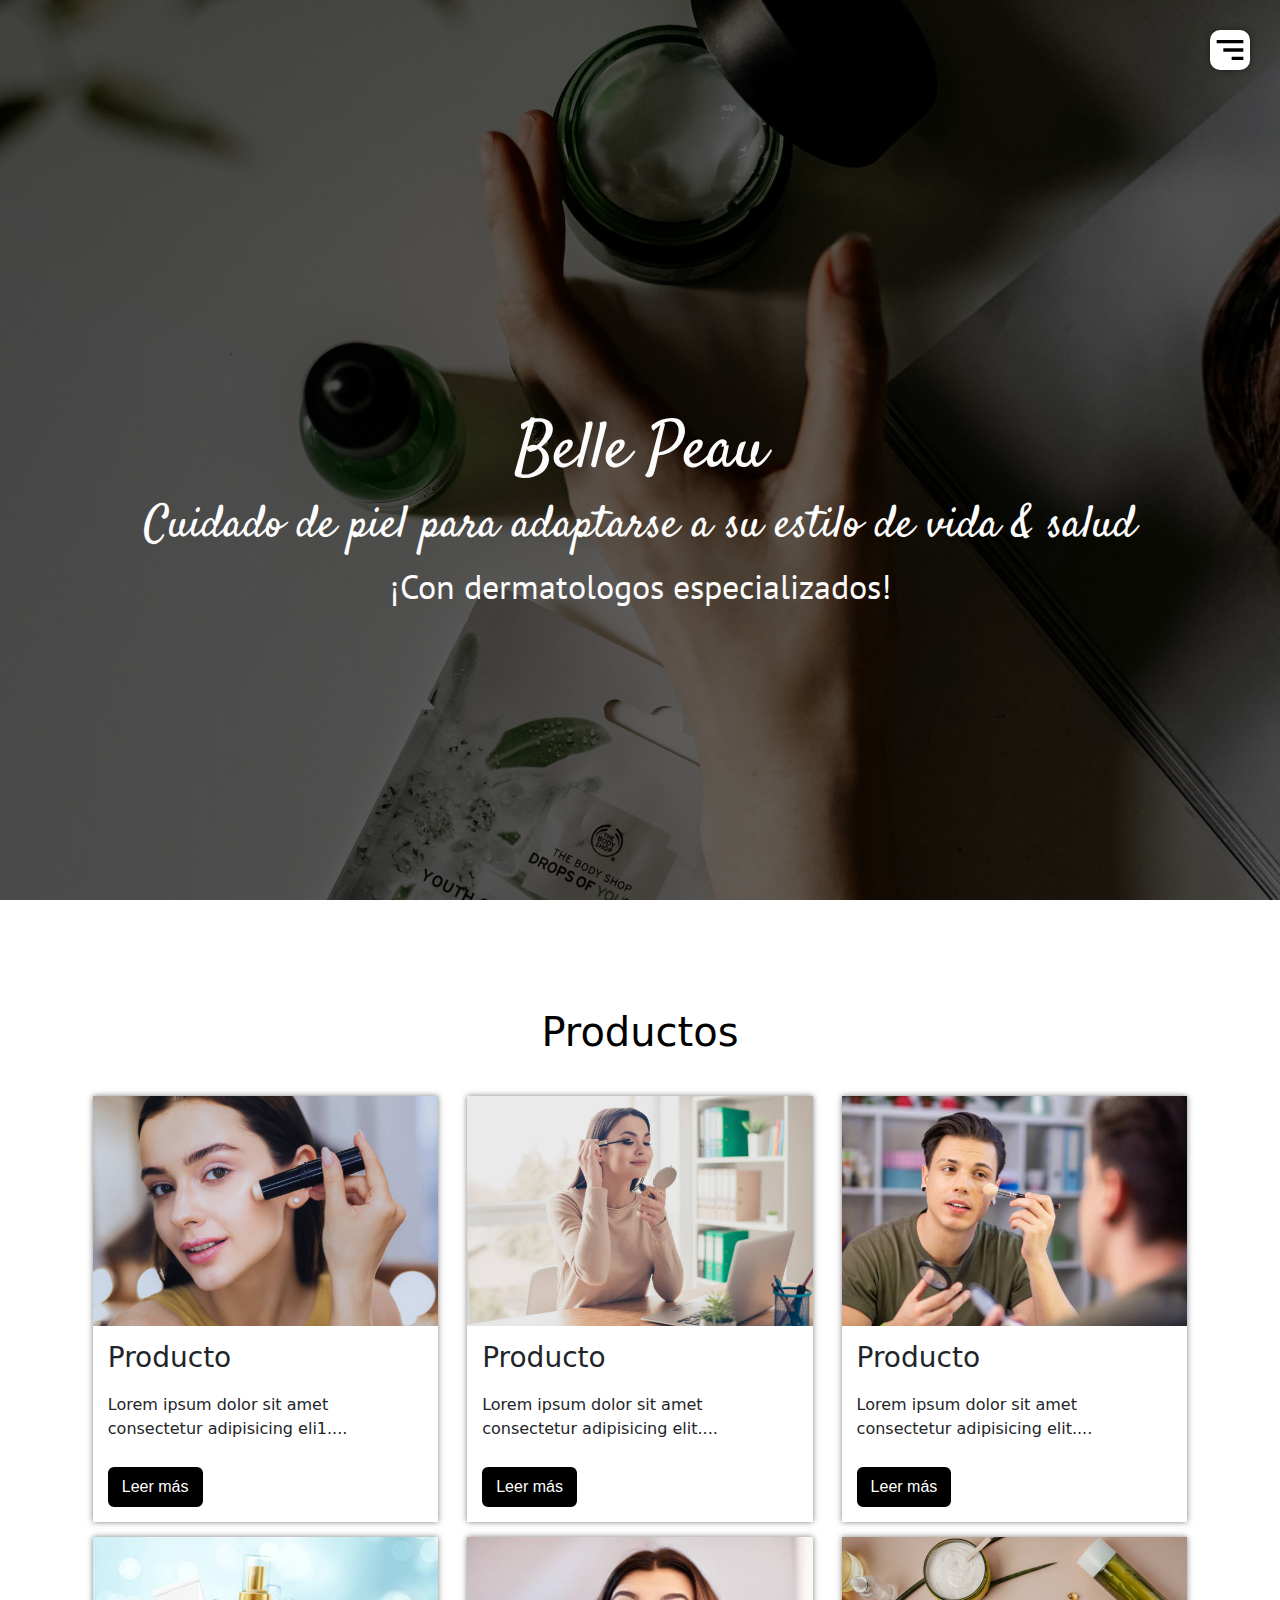
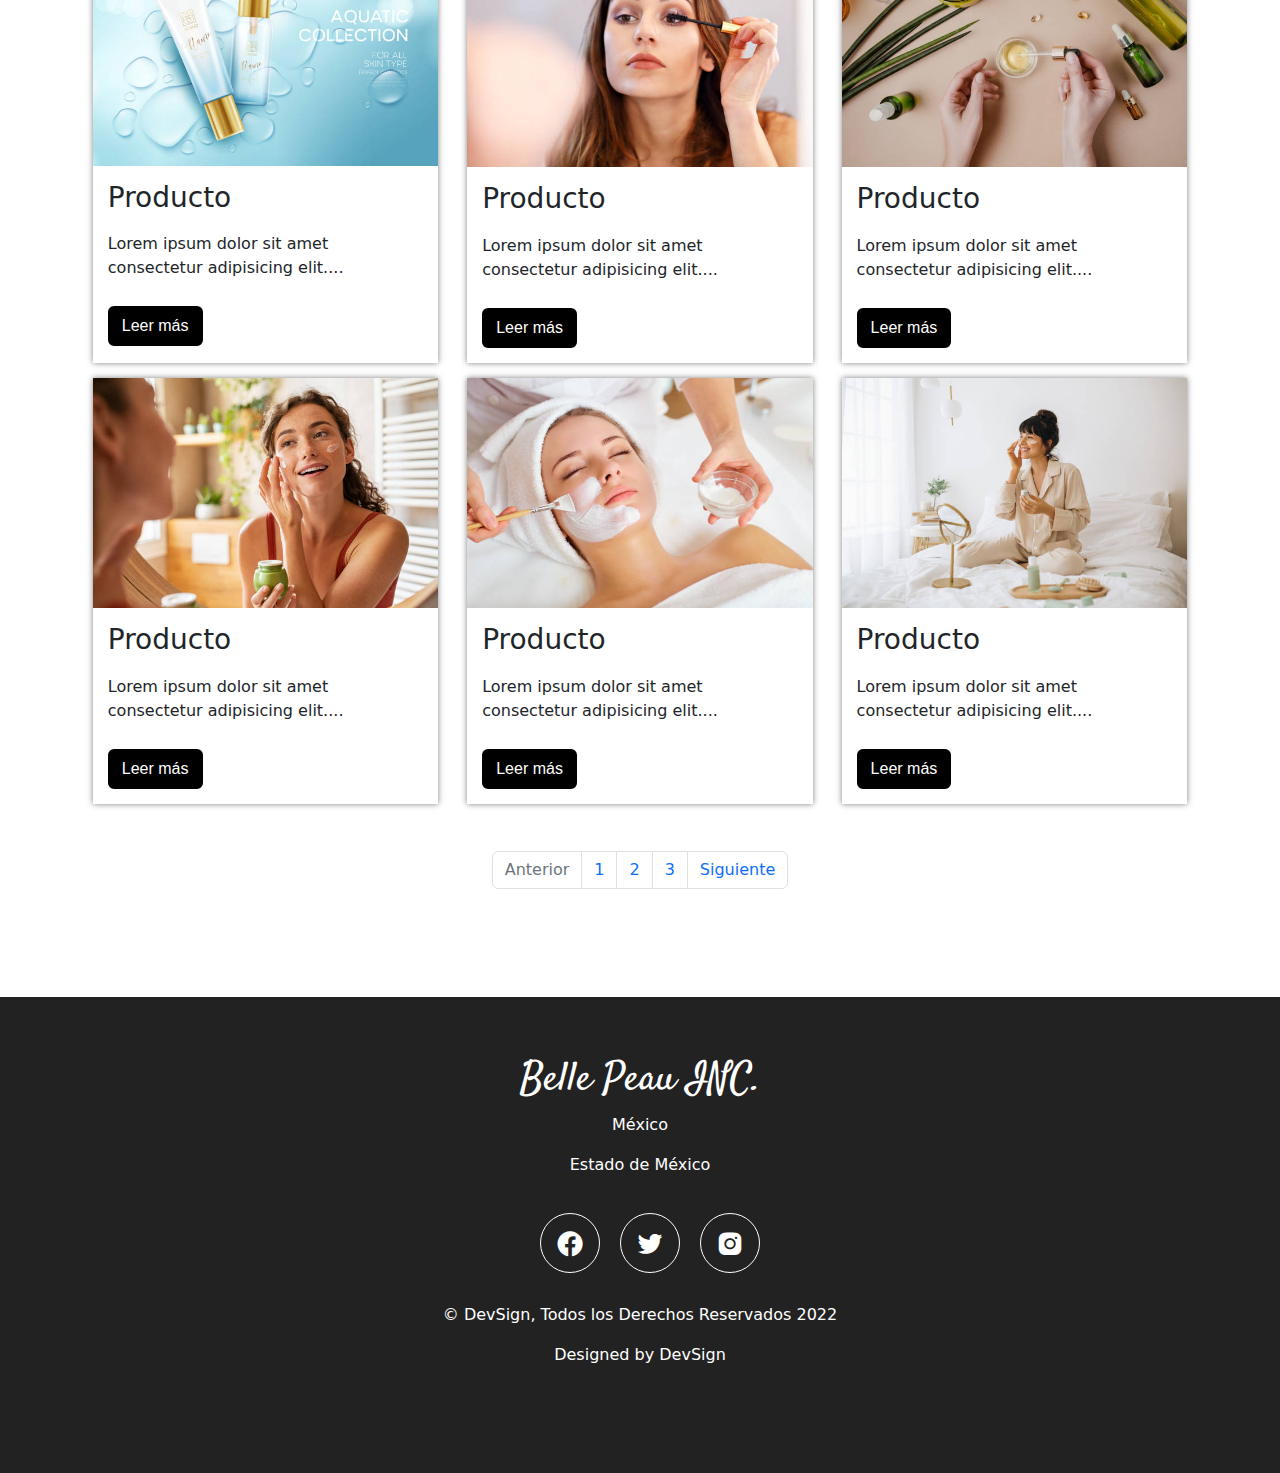
==== commit abda792f: "Update index.html" ====
--- a/views/products/index.html
+++ b/views/products/index.html
@@ -8,6 +8,7 @@
     <link rel="shortcut icon" href="../../public/img/logo.jpeg">
     <link rel="stylesheet" href="../../public/css/estilos.css">
     <link href='https://unpkg.com/boxicons@2.1.4/css/boxicons.min.css' rel='stylesheet'>
+    <link rel="stylesheet" href="https://use.fontawesome.com/releases/v5.6.3/css/all.css">
 
     <link rel="stylesheet" type="text/css"
         href="https://fonts.googleapis.com/css?family=Satisfy|Bree+Serif|Candal|PT+Sans">
@@ -28,12 +29,12 @@
         <img src="../../public/img/hamburguesa.svg" alt="" class="hamburger">
         <nav class="menu-navegacion">
             <a href="../../index.html#inicio">Inicio</a>
-            <a href="#quienessomos">¿Quiénes somos?</a>
-            <a href="#antecedentes">Antecedentes</a>
-            <a href="#mision">Misión</a>
-            <a href="#vision">Visión</a>
+            <a href="../../index.html#quienessomos">¿Quiénes somos?</a>
+            <a href="../../views/antecedentes/antecedentes.html">Antecedentes</a>
+            <a href="../../index.html#mision">Misión</a>
+            <a href="../../index.html#vision">Visión</a>
             <a href="../../views/products/index.html">Productos</a>
-            <a href="#contacto">Contacto</a>
+            <a href="../../index.html#contacto">Contacto</a>
             <a href="../../views/auth/sign-in.html#login">Iniciar Sesión</a>
         </nav>
         <div class="contenedor head">
@@ -43,13 +44,6 @@
         </div>
     </header>
 <!-- / HEADER -->
-	<!--Buscador -->
-        <div class="container" id="Buscar">
-            <input type="text" placeholder="¿Que deseas buscar ?">
-            <div class="btn">
-                <i class="fa fa-search"></i>
-            </div>
-        </div>
         </div>
     <main>
         <section class="productos" id="portafolio">
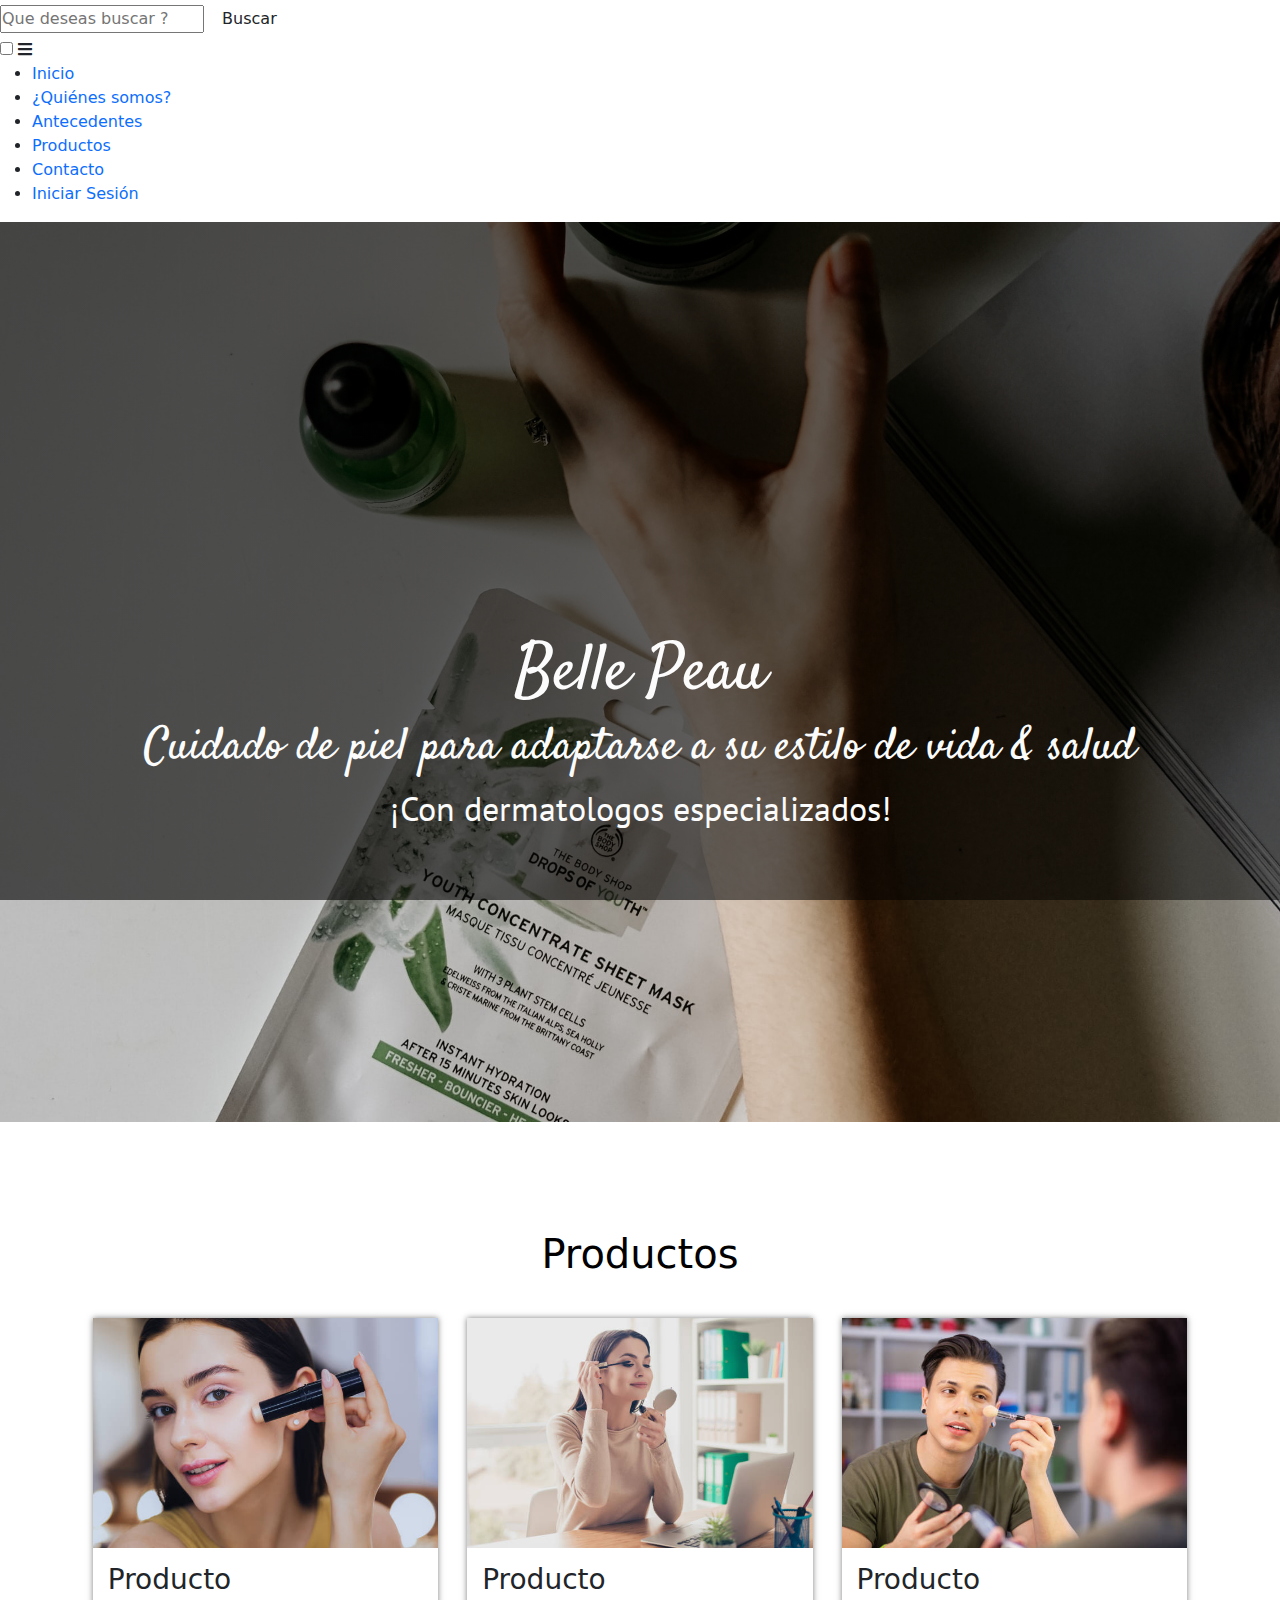
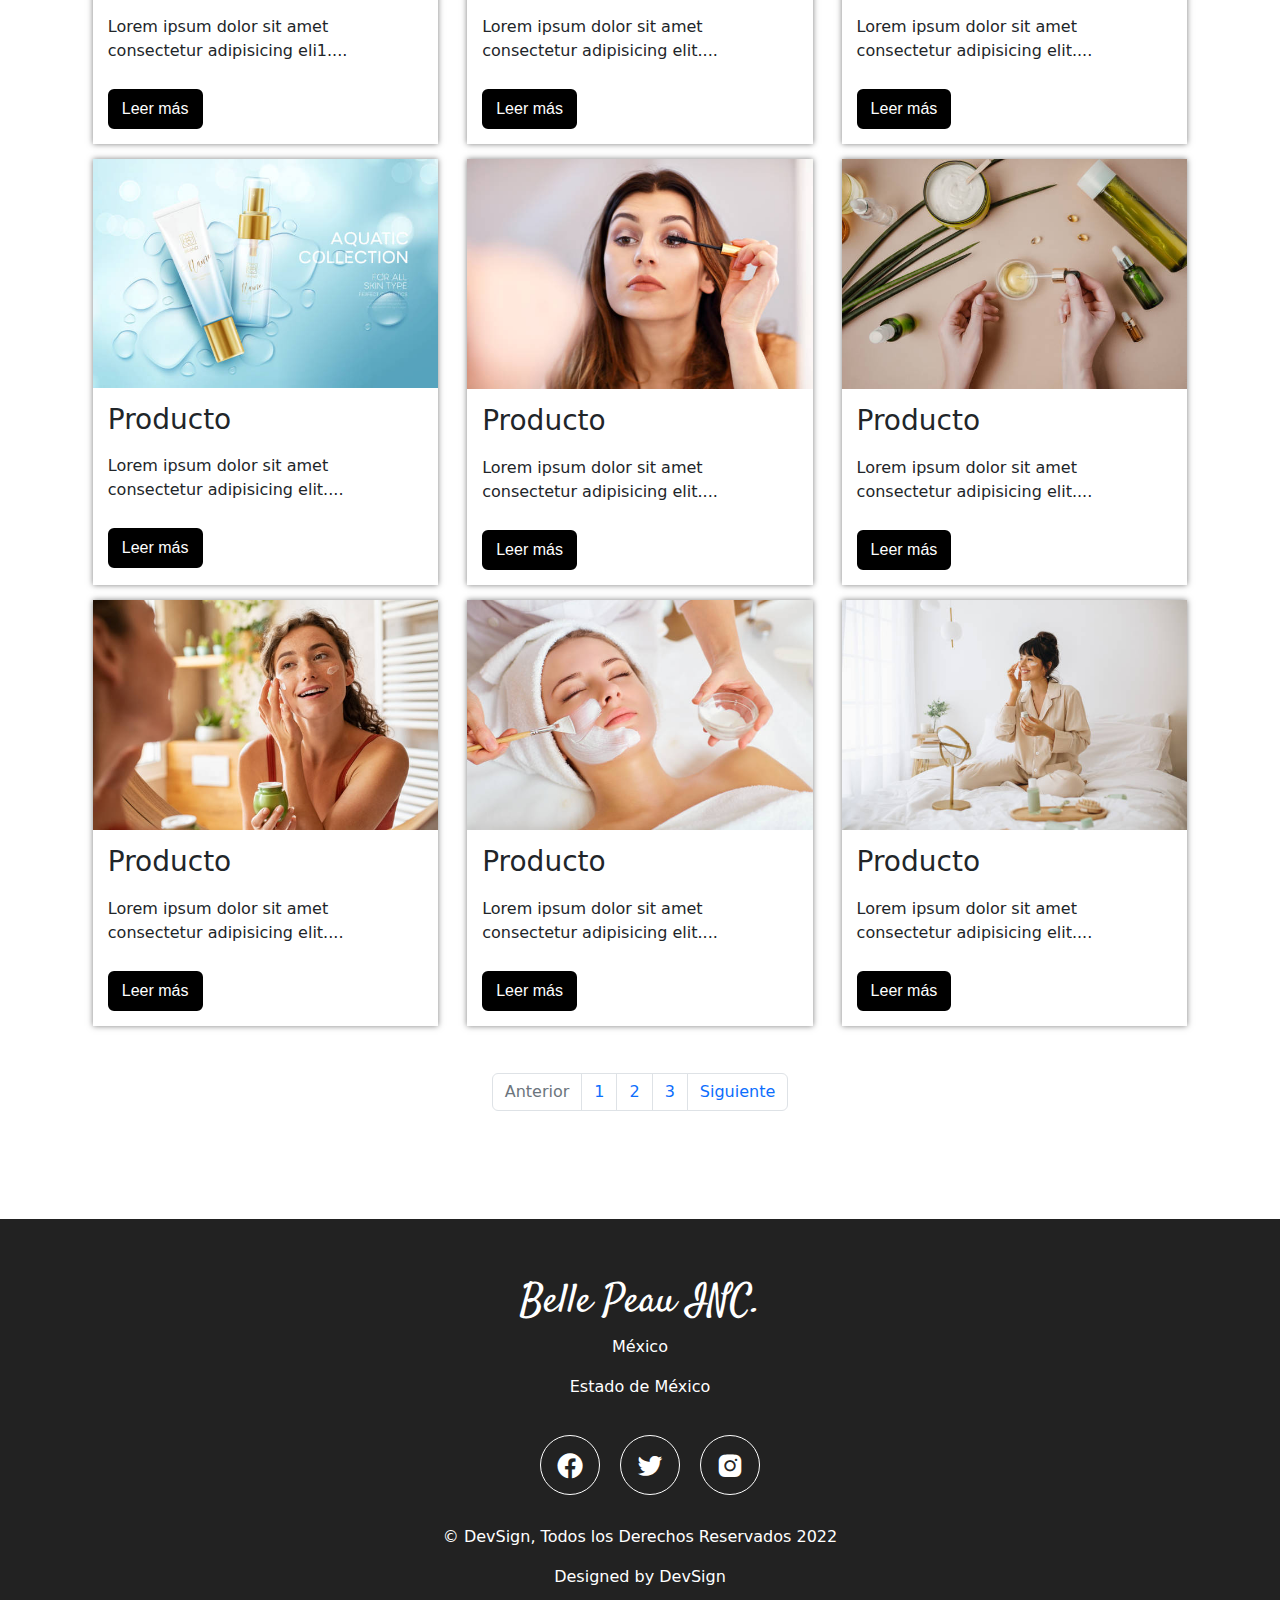
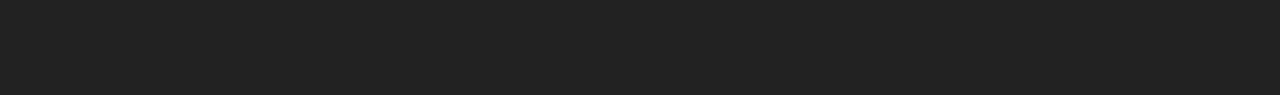
==== commit dc6be469: "Update index.html" ====
--- a/views/products/index.html
+++ b/views/products/index.html
@@ -22,28 +22,41 @@
     <script src="./public/css/bootstrap-5.2.2-dist/js/bootstrap.bundle.min.js"></script>
 	
 </head>
+<input id="buscar" class="buscar" placeholder="Que deseas buscar ?">
+<button id="btn" class="btn" onclick="buscar()" >Buscar</button>
+<div id="imprimir" class="panel"></div> 
 <body>
-
+    <nav>
+        <input type="checkbox" id="check">
+        <label for="check" class="checkbtn">
+            <i class="fas fa-bars"></i>
+        </label>
+    <a href="#" class="enlace">
+        <img src="C:\Users\Alan\Downloads\bellepeau-master\public\img/logo2.jpg" alt="" class="logo">
+    </a>
+    <ul>
+        <li><a class="active "href="../../index.html#inicio" style="text-decoration: none;" >Inicio</a></li>
+        <li><a href="../../views/quienessomos/quienessomos.html" style="text-decoration: none;" >¿Quiénes somos?</a></li>
+        <li><a href="../../views/antecedentes/antecedentes.html" style="text-decoration: none;" >Antecedentes</a></li>
+        <!-- Mision y vision<li><a href="#mision">Misión</a></li>
+        <li><a href="#vision">Visión</a></li>-->
+        <li><a href="../../views/products/index.html" style="text-decoration: none;" >Productos</a></li>
+    <li><a href="../../index.html#contacto" style="text-decoration: none;" >Contacto</a></li>
+    <li><a href="../../views/auth/sign-in.html#login" style="text-decoration: none;" >Iniciar Sesión</a></li>
+    </nav>
+    <section></section>
+    </ul>
+    </nav>
 <!-- HEADER -->
     <header class="header" id="inicio">
-        <img src="../../public/img/hamburguesa.svg" alt="" class="hamburger">
-        <nav class="menu-navegacion">
-            <a href="../../index.html#inicio">Inicio</a>
-            <a href="../../index.html#quienessomos">¿Quiénes somos?</a>
-            <a href="../../views/antecedentes/antecedentes.html">Antecedentes</a>
-            <a href="../../index.html#mision">Misión</a>
-            <a href="../../index.html#vision">Visión</a>
-            <a href="../../views/products/index.html">Productos</a>
-            <a href="../../index.html#contacto">Contacto</a>
-            <a href="../../views/auth/sign-in.html#login">Iniciar Sesión</a>
-        </nav>
         <div class="contenedor head">
             <h1 class="logo-name">Belle Peau</h1>
             <h2>Cuidado de piel para adaptarse a su estilo de vida & salud</h2>
             <p>¡Con dermatologos especializados!</p>
-        </div>
-    </header>
+      
 <!-- / HEADER -->
+      </div>
+  </header>
         </div>
     <main>
         <section class="productos" id="portafolio">
@@ -177,6 +190,7 @@
 <!-- JavaScript -->
     <script src="../../public/js/menu.js"></script>
     <script src="../../public/js/lightbox.js"></script>
+    <script src="./public/js/buscador.js"></script>
 <!-- / JavaScript -->
 
 <!-- BOOTSTRAP -->
--- a/public/css/estilos.css
+++ b/public/css/estilos.css
@@ -68,6 +68,13 @@
     color: #fcfcfc;
     font-weight: 500;
 }
+.col-centered{
+    float: none; margin: 0 auto; 
+}
+.logo200{
+    width: 200px;
+    height: 200px;
+}
 .head{
     text-align: center;
     padding: 0;
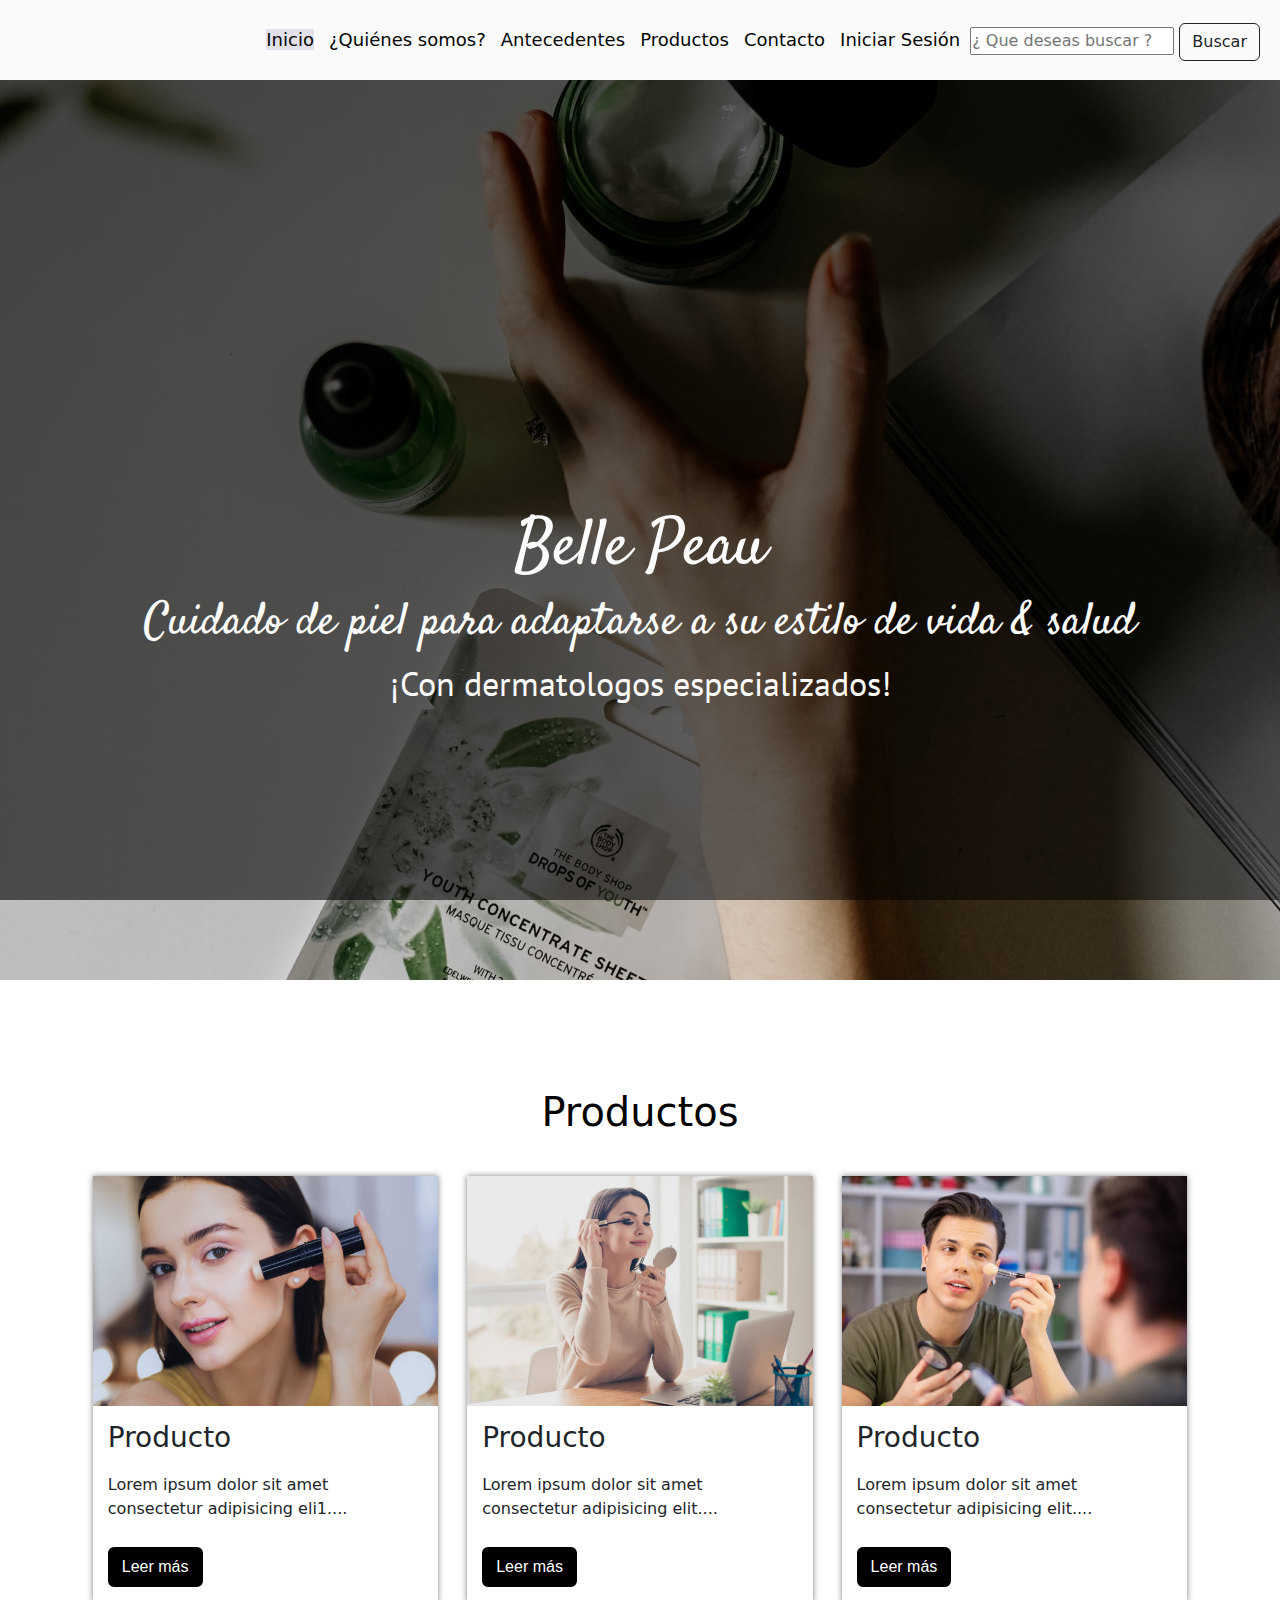
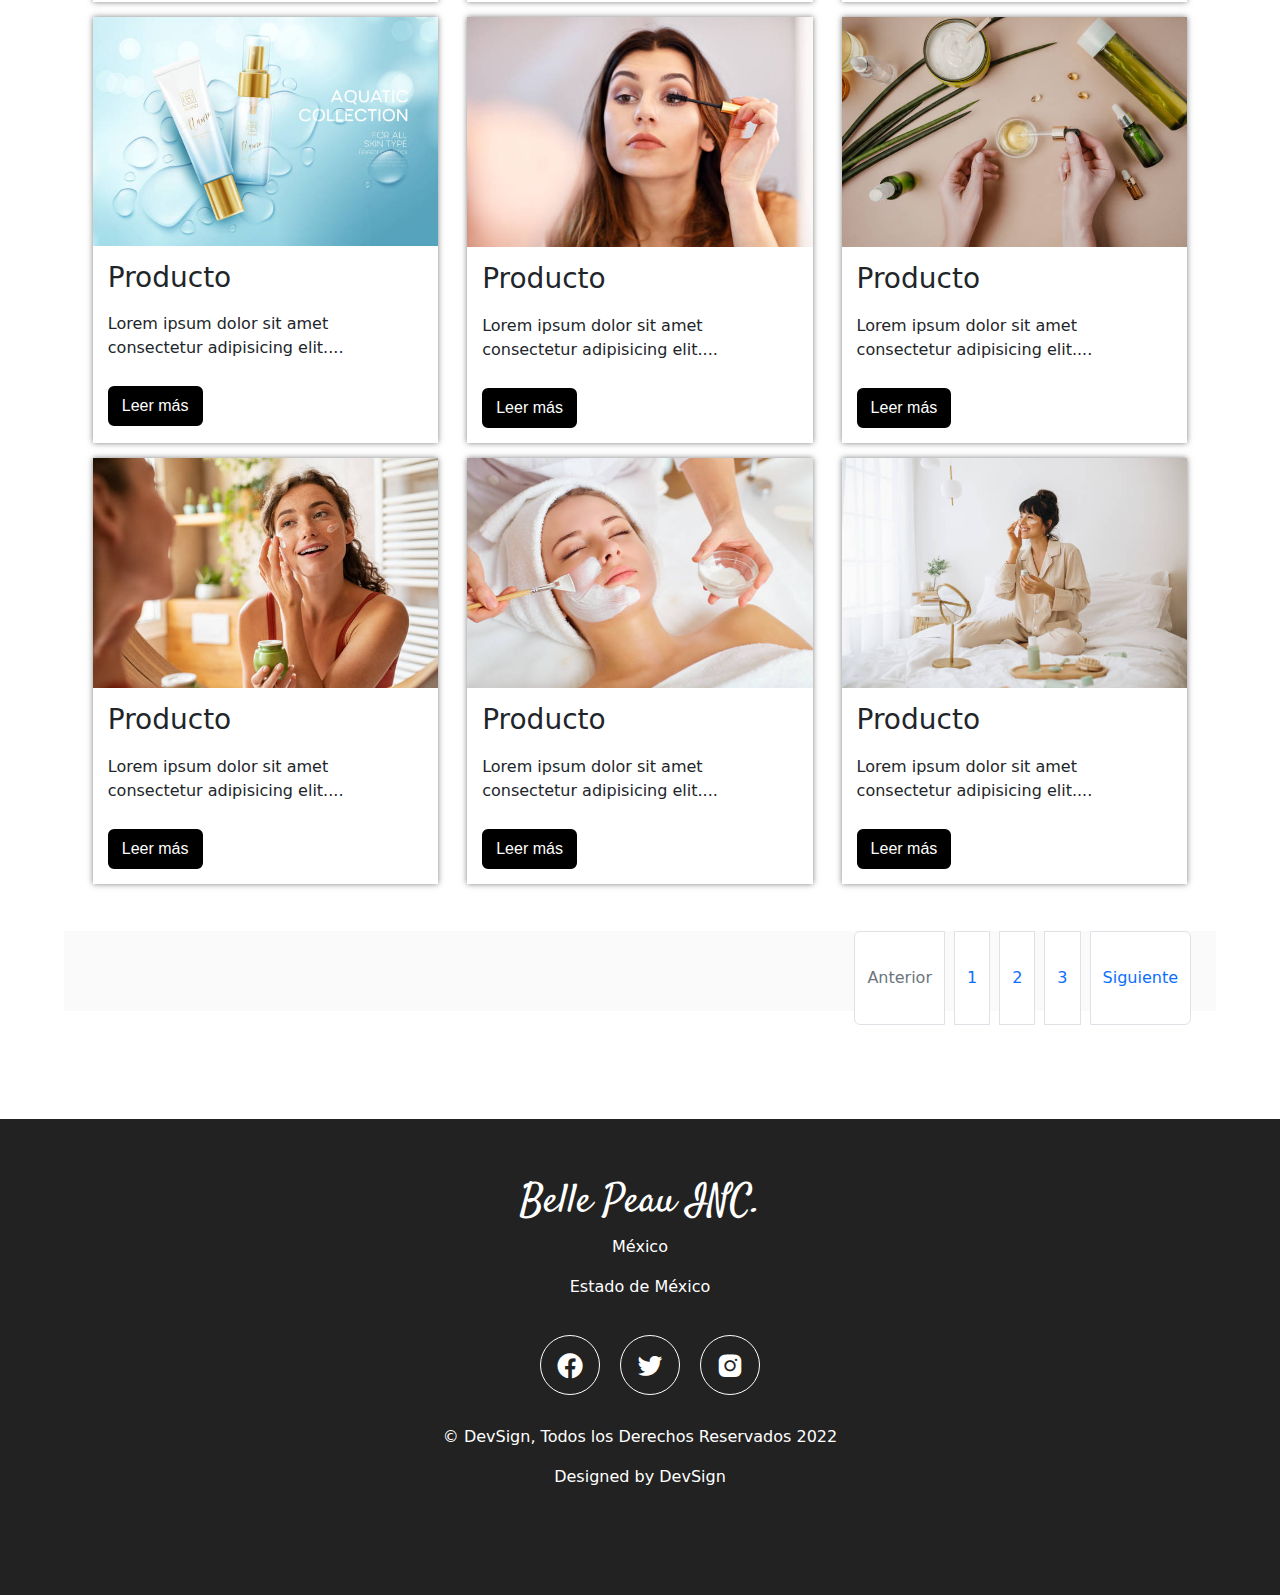
==== commit ece5c70d: "Update index.html" ====
--- a/views/products/index.html
+++ b/views/products/index.html
@@ -22,9 +22,6 @@
     <script src="./public/css/bootstrap-5.2.2-dist/js/bootstrap.bundle.min.js"></script>
 	
 </head>
-<input id="buscar" class="buscar" placeholder="Que deseas buscar ?">
-<button id="btn" class="btn" onclick="buscar()" >Buscar</button>
-<div id="imprimir" class="panel"></div> 
 <body>
     <nav>
         <input type="checkbox" id="check">
@@ -32,7 +29,6 @@
             <i class="fas fa-bars"></i>
         </label>
     <a href="#" class="enlace">
-        <img src="C:\Users\Alan\Downloads\bellepeau-master\public\img/logo2.jpg" alt="" class="logo">
     </a>
     <ul>
         <li><a class="active "href="../../index.html#inicio" style="text-decoration: none;" >Inicio</a></li>
@@ -43,6 +39,9 @@
         <li><a href="../../views/products/index.html" style="text-decoration: none;" >Productos</a></li>
     <li><a href="../../index.html#contacto" style="text-decoration: none;" >Contacto</a></li>
     <li><a href="../../views/auth/sign-in.html#login" style="text-decoration: none;" >Iniciar Sesión</a></li>
+    <input id="buscar" class="buscar" placeholder="¿ Que deseas buscar ?">
+    <button id="btn" class="btn btn-outline-dark" onclick="buscar()" >Buscar</button>
+    <div id="imprimir" class="panel"></div>
     </nav>
     <section></section>
     </ul>
--- a/public/css/estilos.css
+++ b/public/css/estilos.css
@@ -1,20 +1,114 @@
 *{
-    margin: 0;
-    padding: 0;
+    padding: 0%;
+    margin: 0%;
+    text-decoration: none;
+    list-style: none;
     box-sizing: border-box;
 }
+
+  .input-group.md-form.form-sm.form-2 input.red-border {
+    border: 1px solid #d1abab;
+  }
+  
+nav{
+    background-color: rgb(250, 250, 250);
+    height: 80px;
+    width: 100%;
+}
+
+.enlace{
+    position: absolute;
+    padding: 20px 50px;
+}
+
+.logo{
+    height: 55px;
+}
+
+nav ul{
+    float: right;
+    margin-right: 20px;
+}
+
+nav ul li{
+    display: inline-block;
+    line-height: 80px;
+    margin: 0 5px;
+}
+
+nav ul li a{
+ color: #050505;
+ font-size: 18px;
+
+
+}
+
+li a.active, li a:hover{
+    background: rgb(225, 224, 235);
+    transition: 5s;
+}
+
+.checkbtn{
+    font-size: 30px;
+    color: rgb(71, 48, 197);
+    float: right;
+    line-height: 80px;
+    margin-right: 40px;
+    cursor: pointer;
+    display: none;
+}
+
+#check{
+    display: none;
+}
+
+@media(max-width: 952px){
+     .enlace{
+        padding-left: 20px;
+     }
+     nav ul li a{
+        font-size: 10px;
+     }
+}
+@media(max-width: 852px){
+      .checkbtn{
+        display: block;
+      }
+      ul{
+        position: fixed;
+        width: 100%;
+        height: 120vh;
+        background: #f9fdff;
+        top: 10%;
+        left: -100%;
+        text-align: center;
+        transition: all .5s;
+      }
+      nav ul li{
+        display: block;
+        margin: 50px 0;
+        line-height: 30px;
+      }
+
+      nav ul li a{
+        font-size: 20px;
+      }
+
+      li a:hover, li a.active{
+         background: none;
+         color: red;
+      }
+
+      #check:checked ~ul{
+        left: 0;
+      }
+
+}
+
 :root{
-    scroll-behavior: smooth;
-}
-
-body{
-    line-height: 1.52;
-    color: #717f86;
-    font-size: 16px;
-	font-family: 'Open Sans', sans-serif;
-    font-weight: 400;
-}
-    /* BOTONES */
+    scroll-behavior: smooth; 
+}
+/* BOTONES */
     .boton {
         padding-top: 0.375rem;
         padding-bottom: 0.375rem;
@@ -106,7 +200,7 @@
     background: rgba(0, 0, 0, 0.247);
     font-size: 20px;
 }
-
+/*******
 .hamburger{
     position: fixed;
     top: 30px;
@@ -118,6 +212,8 @@
     border-radius: 10px;
     box-shadow: 0 0 6px rgba(0, 0, 0, .5);
 }
+*****/*
+
 
 .menu-navegacion{
     position: fixed;
